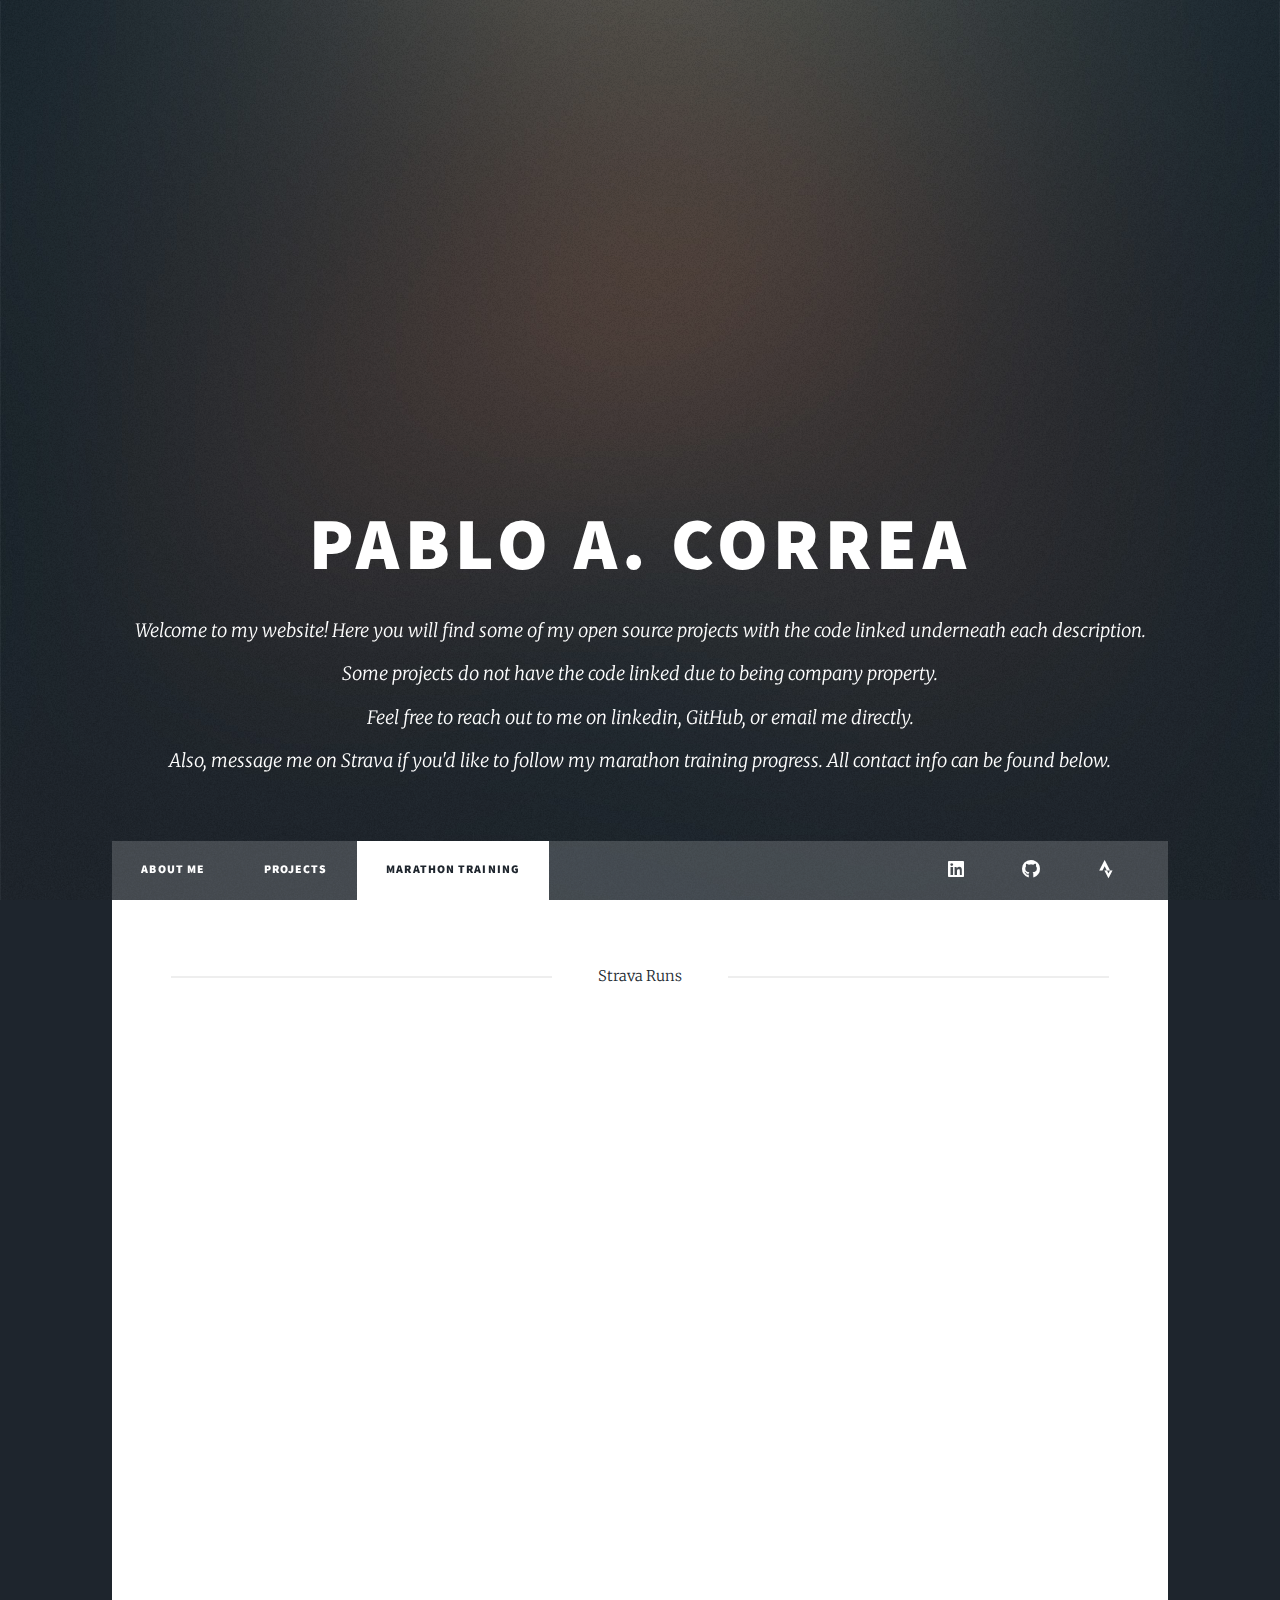
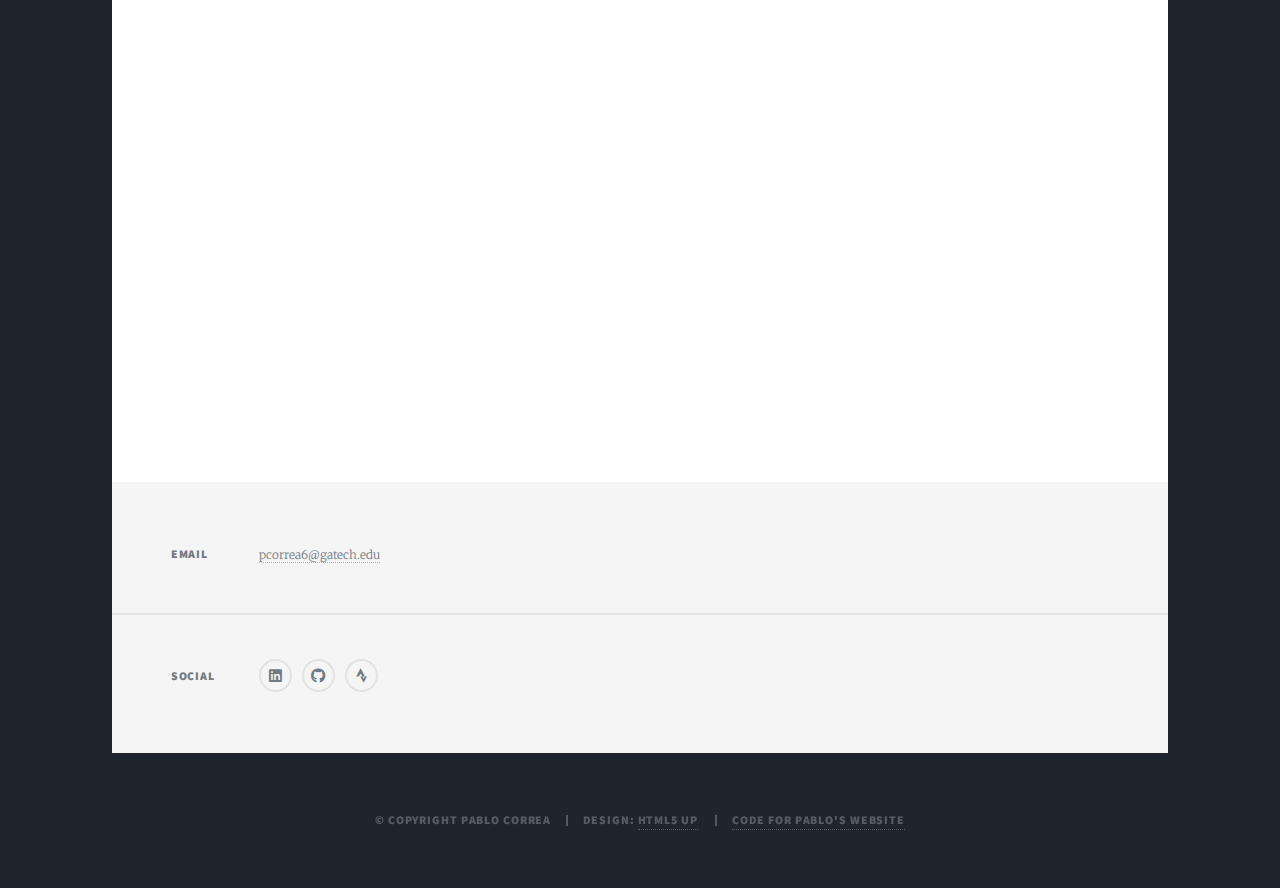
==== IronmanTraining.html @ e936420b "update headers and links" ====
<!DOCTYPE HTML>
<!--
	Massively by HTML5 UP
	html5up.net | @ajlkn
	Free for personal and commercial use under the CCA 3.0 license (html5up.net/license)
    Pablo Correa JR Website
-->
<html>
	<head>
		<!-- Google tag (gtag.js) -->
		<title>Pablo Correa</title>
		<meta charset="utf-8" />
		<meta name="viewport" content="width=device-width, initial-scale=1, user-scalable=no" />
		<link rel="apple-touch-icon" sizes="180x180" href="images/Favicon/apple-touch-icon.png">
		<link rel="icon" type="image/png" sizes="32x32" href="images/Favicon/favicon-32x32.png">
		<link rel="icon" type="image/png" sizes="16x16" href="images/Favicon/favicon-16x16.png">
		<link rel="manifest" href="images/Favicon/site.webmanifest">
		<link rel="stylesheet" href="assets/css/main.css" />
		<noscript><link rel="stylesheet" href="assets/css/noscript.css" /></noscript>
	</head>
	<body class="is-preload">

		<!-- Wrapper -->
			<div id="wrapper" class="fade-in">

				<!-- Intro -->
					<div id="intro">
						<h1>Pablo A. Correa</h1>
						<p>Welcome to my website! Here you will find some of my open source projects with the code linked underneath each description.<br /> 
							Some projects do not have the code linked due to being company property. <br />
							Feel free to reach out to me on linkedin, GitHub, or email me directly. <br />
							Also, message me on Strava if you'd like to follow my marathon training progress. All contact info can be found below.</p>
					</div>

				<!-- Header -->
					<header id="header">
						
					</header>

				<!-- Nav -->
					<nav id="nav">
						<ul class="links">
							<li><a href="index.html">About Me</a></li>
							<li><a data-toggle="tab" href="Projects.html">Projects</a></li>
							<li class="active"><a data-toggle="tab" href="MarathonTraining.html">Marathon Training</a></li>
						</ul>
						<ul class="icons">
							<li><a href="https://www.linkedin.com/in/pablo-correa-67b4601b6/" class="icon brands fa-linkedin"><span class="label">LinkedIn</span></a></li>
							<li><a href="https://github.com/PCorrea1" class="icon brands fa-github"><span class="label">GitHub</span></a></li>
							<li><a href="https://www.strava.com/athletes/105768818" class="icon brands fa-strava"><span class="label">Strava</span></a></li>
							
						</ul>
					</nav>

				<!-- Main -->
				<div id="main">

					<article class="post featured">
						<header class="major">
							<span class="date">Strava Runs</span>
						<center><iframe height='900' width='900' frameborder='0' allowtransparency='false' scrolling='yes' src='https://www.strava.com/athletes/105768818/latest-rides/b774c5245bbce4b1e2f7b7bdac6650e784898b8f'></iframe>
						</center>
					</header>
				</div>	

					

				<!-- Footer -->
					<footer id="footer">
						<section class="split contact">
							<section>
								<h3>Email</h3>
								<p><a href="#">pcorrea6@gatech.edu</a></p>
							</section>
							<section>
								<h3>Social</h3>
								<ul class="icons alt">
									<li><a href="https://www.linkedin.com/in/pablo-correa-67b4601b6/" class="icon brands fa-linkedin"><span class="label">LinkedIn</span></a></li>
									<li><a href="https://github.com/PCorrea1" class="icon brands fa-github"><span class="label">GitHub</span></a></li>
									<li><a href="https://www.strava.com/athletes/105768818" class="icon brands fa-strava"><span class="label">Strava</span></a></li>
									
								</ul>
							</section>
						</section>
					</footer>

				<!-- Copyright -->
					<div id="copyright">
						<ul><li>&copy; Copyright Pablo Correa</li><li>Design: <a href="https://html5up.net">HTML5 UP</a></li>
							<li><a href="https://github.com/PCorrea1/pablocorreajr.com">Code for Pablo's Website</a></li>
						</ul>
					</div>

			</div>

		<!-- Scripts -->
			<script src="assets/js/jquery.min.js"></script>
			<script src="assets/js/jquery.scrollex.min.js"></script>
			<script src="assets/js/jquery.scrolly.min.js"></script>
			<script src="assets/js/browser.min.js"></script>
			<script src="assets/js/breakpoints.min.js"></script>
			<script src="assets/js/util.js"></script>
			<script src="assets/js/main.js"></script>
            <script src="assets/js/strava_api.js"></script>
			<script async src="https://www.googletagmanager.com/gtag/js?id=G-QLB6ZJ953E"></script>
<script>
  window.dataLayer = window.dataLayer || [];
  function gtag(){dataLayer.push(arguments);}
  gtag('js', new Date());

  gtag('config', 'G-DCK3E078H2');
</script>
	</body>
</html>
---- assets/css/main.css ----
@import url(fontawesome-all.min.css);
@import url("https://fonts.googleapis.com/css?family=Merriweather:300,700,300italic,700italic|Source+Sans+Pro:900");

/*
	Massively by HTML5 UP
	html5up.net | @ajlkn
	Free for personal and commercial use under the CCA 3.0 license (html5up.net/license)
*/

html, body, div, span, applet, object,
iframe, h1, h2, h3, h4, h5, h6, p, blockquote,
pre, a, abbr, acronym, address, big, cite,
code, del, dfn, em, img, ins, kbd, q, s, samp,
small, strike, strong, sub, sup, tt, var, b,
u, i, center, dl, dt, dd, ol, ul, li, fieldset,
form, label, legend, table, caption, tbody,
tfoot, thead, tr, th, td, article, aside,
canvas, details, embed, figure, figcaption,
footer, header, hgroup, menu, nav, output, ruby,
section, summary, time, mark, audio, video {
	margin: 0;
	padding: 0;
	border: 0;
	font-size: 100%;
	font: inherit;
	vertical-align: baseline;}

article, aside, details, figcaption, figure,
footer, header, hgroup, menu, nav, section {
	display: block;}

body {
	line-height: 1;
}

ol, ul {
	list-style: none;
}

blockquote, q {
	quotes: none;
}

	blockquote:before, blockquote:after, q:before, q:after {
		content: '';
		content: none;
	}

table {
	border-collapse: collapse;
	border-spacing: 0;
}

body {
	-webkit-text-size-adjust: none;
}

mark {
	background-color: transparent;
	color: inherit;
}

input::-moz-focus-inner {
	border: 0;
	padding: 0;
}

input, select, textarea {
	-moz-appearance: none;
	-webkit-appearance: none;
	-ms-appearance: none;
	appearance: none;
}

/* Basic */

	@-ms-viewport {
		width: device-width;
	}

	body {
		-ms-overflow-style: scrollbar;
	}

	@media screen and (max-width: 480px) {

		html, body {
			min-width: 320px;
		}

	}

	html {
		box-sizing: border-box;
	}

	*, *:before, *:after {
		box-sizing: inherit;
	}

	body {
		background-color: #1e252d;
	}
	
	.dark-mode {
		background-color: black;
		color: white;
	  }

		body.is-preload *, body.is-preload *:before, body.is-preload *:after {
			-moz-animation: none !important;
			-webkit-animation: none !important;
			-ms-animation: none !important;
			animation: none !important;
			-moz-transition: none !important;
			-webkit-transition: none !important;
			-ms-transition: none !important;
			transition: none !important;
		}

/* Type */

	html {
		font-size: 16pt;
	}

		@media screen and (max-width: 1680px) {

			html {
				font-size: 12pt;
			}

		}

		@media screen and (max-width: 1280px) {

			html {
				font-size: 11pt;
			}

		}

		@media screen and (max-width: 360px) {

			html {
				font-size: 10pt;
			}

		}

	body {
		color: #212931;
	}

	body, input, select, textarea {
		font-family: "Merriweather", Georgia, serif;
		font-weight: 300;
		font-size: 1rem;
		line-height: 2.375;
	}

	a {
		-moz-transition: color 0.2s ease-in-out, background-color 0.2s ease-in-out, border-color 0.2s ease-in-out, box-shadow 0.2s ease-in-out;
		-webkit-transition: color 0.2s ease-in-out, background-color 0.2s ease-in-out, border-color 0.2s ease-in-out, box-shadow 0.2s ease-in-out;
		-ms-transition: color 0.2s ease-in-out, background-color 0.2s ease-in-out, border-color 0.2s ease-in-out, box-shadow 0.2s ease-in-out;
		transition: color 0.2s ease-in-out, background-color 0.2s ease-in-out, border-color 0.2s ease-in-out, box-shadow 0.2s ease-in-out;
		border-bottom: dotted 1px;
		text-decoration: none;
	}

		a:hover {
			border-bottom-color: transparent;
		}

	strong, b {
		font-weight: 600;
	}

	em, i {
		font-style: italic;
	}

	p {
		text-align: justify;
		margin: 0 0 2rem 0;
	}

	h1, h2, h3, h4, h5, h6 {
		font-family: "Source Sans Pro", Helvetica, sans-serif;
		font-weight: 900;
		line-height: 1.5;
		letter-spacing: 0.075em;
		text-transform: uppercase;
		margin: 0 0 1rem 0;
	}

		h1 a, h2 a, h3 a, h4 a, h5 a, h6 a {
			border-bottom: 0;
			color: inherit;
			text-decoration: none;
		}

	h1 {
		font-size: 4rem;
		line-height: 1.1;
		margin: 0 0 2rem 0;
	}

	h2 {
		font-size: 1.75rem;
		line-height: 1.3;
		margin: 0 0 1.5rem 0;
	}

	h3 {
		font-size: 1.25rem;
		margin: 0 0 1.5rem 0;
	}

	h4 {
		font-size: 1rem;
	}

	h5 {
		font-size: 0.9rem;
	}

	h6 {
		font-size: 0.8rem;
	}

	sub {
		font-size: 0.8rem;
		position: relative;
		top: 0.5rem;
	}

	sup {
		font-size: 0.8rem;
		position: relative;
		top: -0.5rem;
	}

	blockquote {
		border-left: solid 4px;
		font-style: italic;
		margin: 0 0 2rem 0;
		padding: 0.5rem 0 0.5rem 2rem;
	}

	code {
		border: solid 2px;
		font-family: "Courier New", monospace;
		font-size: 0.9rem;
		margin: 0 0.25rem;
		padding: 0.25rem 0.65rem;
	}

	pre {
		-webkit-overflow-scrolling: touch;
		font-family: "Courier New", monospace;
		font-size: 0.9rem;
		margin: 0 0 2rem 0;
	}

		pre code {
			display: block;
			line-height: 1.75;
			padding: 1rem 1.5rem;
			overflow-x: auto;
		}

	hr {
		border: 0;
		border-bottom: solid 2px;
		margin: 3rem 0;
	}

		hr.major {
			margin: 5rem 0;
		}

	.align-left {
		text-align: left;
	}

	.align-center {
		text-align: center;
	}

	.align-right {
		text-align: right;
	}

	input, select, textarea {
		color: #212931;
	}

	a {
		color: #212931;
		border-bottom-color: rgba(33, 41, 49, 0.5);
	}

		a:hover {
			border-bottom-color: transparent;
			color: #18bfef !important;
		}

	strong, b {
		color: #212931;
	}

	h1, h2, h3, h4, h5, h6 {
		color: #212931;
	}

	blockquote {
		border-left-color: #eeeeee;
	}

	code {
		background: rgba(220, 220, 220, 0.25);
		border-color: #eeeeee;
	}

	hr {
		border-bottom-color: #eeeeee;
	}

/* Row */

	.row {
		display: flex;
		flex-wrap: wrap;
		box-sizing: border-box;
		align-items: stretch;
	}

		.row > * {
			box-sizing: border-box;
		}

		.row.gtr-uniform > * > :last-child {
			margin-bottom: 0;
		}

		.row.aln-left {
			justify-content: flex-start;
		}

		.row.aln-center {
			justify-content: center;
		}

		.row.aln-right {
			justify-content: flex-end;
		}

		.row.aln-top {
			align-items: flex-start;
		}

		.row.aln-middle {
			align-items: center;
		}

		.row.aln-bottom {
			align-items: flex-end;
		}

		.row > .imp {
			order: -1;
		}

		.row > .col-1 {
			width: 8.33333%;
		}

		.row > .off-1 {
			margin-left: 8.33333%;
		}

		.row > .col-2 {
			width: 16.66667%;
		}

		.row > .off-2 {
			margin-left: 16.66667%;
		}

		.row > .col-3 {
			width: 25%;
		}

		.row > .off-3 {
			margin-left: 25%;
		}

		.row > .col-4 {
			width: 33.33333%;
		}

		.row > .off-4 {
			margin-left: 33.33333%;
		}

		.row > .col-5 {
			width: 41.66667%;
		}

		.row > .off-5 {
			margin-left: 41.66667%;
		}

		.row > .col-6 {
			width: 50%;
		}

		.row > .off-6 {
			margin-left: 50%;
		}

		.row > .col-7 {
			width: 58.33333%;
		}

		.row > .off-7 {
			margin-left: 58.33333%;
		}

		.row > .col-8 {
			width: 66.66667%;
		}

		.row > .off-8 {
			margin-left: 66.66667%;
		}

		.row > .col-9 {
			width: 75%;
		}

		.row > .off-9 {
			margin-left: 75%;
		}

		.row > .col-10 {
			width: 83.33333%;
		}

		.row > .off-10 {
			margin-left: 83.33333%;
		}

		.row > .col-11 {
			width: 91.66667%;
		}

		.row > .off-11 {
			margin-left: 91.66667%;
		}

		.row > .col-12 {
			width: 100%;
		}

		.row > .off-12 {
			margin-left: 100%;
		}

		.row.gtr-0 {
			margin-top: 0;
			margin-left: 0rem;
		}

			.row.gtr-0 > * {
				padding: 0 0 0 0rem;
			}

			.row.gtr-0.gtr-uniform {
				margin-top: 0rem;
			}

				.row.gtr-0.gtr-uniform > * {
					padding-top: 0rem;
				}

		.row.gtr-25 {
			margin-top: 0;
			margin-left: -0.375rem;
		}

			.row.gtr-25 > * {
				padding: 0 0 0 0.375rem;
			}

			.row.gtr-25.gtr-uniform {
				margin-top: -0.375rem;
			}

				.row.gtr-25.gtr-uniform > * {
					padding-top: 0.375rem;
				}

		.row.gtr-50 {
			margin-top: 0;
			margin-left: -0.75rem;
		}

			.row.gtr-50 > * {
				padding: 0 0 0 0.75rem;
			}

			.row.gtr-50.gtr-uniform {
				margin-top: -0.75rem;
			}

				.row.gtr-50.gtr-uniform > * {
					padding-top: 0.75rem;
				}

		.row {
			margin-top: 0;
			margin-left: -1.5rem;
		}

			.row > * {
				padding: 0 0 0 1.5rem;
			}

			.row.gtr-uniform {
				margin-top: -1.5rem;
			}

				.row.gtr-uniform > * {
					padding-top: 1.5rem;
				}

		.row.gtr-150 {
			margin-top: 0;
			margin-left: -2.25rem;
		}

			.row.gtr-150 > * {
				padding: 0 0 0 2.25rem;
			}

			.row.gtr-150.gtr-uniform {
				margin-top: -2.25rem;
			}

				.row.gtr-150.gtr-uniform > * {
					padding-top: 2.25rem;
				}

		.row.gtr-200 {
			margin-top: 0;
			margin-left: -3rem;
		}

			.row.gtr-200 > * {
				padding: 0 0 0 3rem;
			}

			.row.gtr-200.gtr-uniform {
				margin-top: -3rem;
			}

				.row.gtr-200.gtr-uniform > * {
					padding-top: 3rem;
				}

		@media screen and (max-width: 1680px) {

			.row {
				display: flex;
				flex-wrap: wrap;
				box-sizing: border-box;
				align-items: stretch;
			}

				.row > * {
					box-sizing: border-box;
				}

				.row.gtr-uniform > * > :last-child {
					margin-bottom: 0;
				}

				.row.aln-left {
					justify-content: flex-start;
				}

				.row.aln-center {
					justify-content: center;
				}

				.row.aln-right {
					justify-content: flex-end;
				}

				.row.aln-top {
					align-items: flex-start;
				}

				.row.aln-middle {
					align-items: center;
				}

				.row.aln-bottom {
					align-items: flex-end;
				}

				.row > .imp-xlarge {
					order: -1;
				}

				.row > .col-1-xlarge {
					width: 8.33333%;
				}

				.row > .off-1-xlarge {
					margin-left: 8.33333%;
				}

				.row > .col-2-xlarge {
					width: 16.66667%;
				}

				.row > .off-2-xlarge {
					margin-left: 16.66667%;
				}

				.row > .col-3-xlarge {
					width: 25%;
				}

				.row > .off-3-xlarge {
					margin-left: 25%;
				}

				.row > .col-4-xlarge {
					width: 33.33333%;
				}

				.row > .off-4-xlarge {
					margin-left: 33.33333%;
				}

				.row > .col-5-xlarge {
					width: 41.66667%;
				}

				.row > .off-5-xlarge {
					margin-left: 41.66667%;
				}

				.row > .col-6-xlarge {
					width: 50%;
				}

				.row > .off-6-xlarge {
					margin-left: 50%;
				}

				.row > .col-7-xlarge {
					width: 58.33333%;
				}

				.row > .off-7-xlarge {
					margin-left: 58.33333%;
				}

				.row > .col-8-xlarge {
					width: 66.66667%;
				}

				.row > .off-8-xlarge {
					margin-left: 66.66667%;
				}

				.row > .col-9-xlarge {
					width: 75%;
				}

				.row > .off-9-xlarge {
					margin-left: 75%;
				}

				.row > .col-10-xlarge {
					width: 83.33333%;
				}

				.row > .off-10-xlarge {
					margin-left: 83.33333%;
				}

				.row > .col-11-xlarge {
					width: 91.66667%;
				}

				.row > .off-11-xlarge {
					margin-left: 91.66667%;
				}

				.row > .col-12-xlarge {
					width: 100%;
				}

				.row > .off-12-xlarge {
					margin-left: 100%;
				}

				.row.gtr-0 {
					margin-top: 0;
					margin-left: 0rem;
				}

					.row.gtr-0 > * {
						padding: 0 0 0 0rem;
					}

					.row.gtr-0.gtr-uniform {
						margin-top: 0rem;
					}

						.row.gtr-0.gtr-uniform > * {
							padding-top: 0rem;
						}

				.row.gtr-25 {
					margin-top: 0;
					margin-left: -0.375rem;
				}

					.row.gtr-25 > * {
						padding: 0 0 0 0.375rem;
					}

					.row.gtr-25.gtr-uniform {
						margin-top: -0.375rem;
					}

						.row.gtr-25.gtr-uniform > * {
							padding-top: 0.375rem;
						}

				.row.gtr-50 {
					margin-top: 0;
					margin-left: -0.75rem;
				}

					.row.gtr-50 > * {
						padding: 0 0 0 0.75rem;
					}

					.row.gtr-50.gtr-uniform {
						margin-top: -0.75rem;
					}

						.row.gtr-50.gtr-uniform > * {
							padding-top: 0.75rem;
						}

				.row {
					margin-top: 0;
					margin-left: -1.5rem;
				}

					.row > * {
						padding: 0 0 0 1.5rem;
					}

					.row.gtr-uniform {
						margin-top: -1.5rem;
					}

						.row.gtr-uniform > * {
							padding-top: 1.5rem;
						}

				.row.gtr-150 {
					margin-top: 0;
					margin-left: -2.25rem;
				}

					.row.gtr-150 > * {
						padding: 0 0 0 2.25rem;
					}

					.row.gtr-150.gtr-uniform {
						margin-top: -2.25rem;
					}

						.row.gtr-150.gtr-uniform > * {
							padding-top: 2.25rem;
						}

				.row.gtr-200 {
					margin-top: 0;
					margin-left: -3rem;
				}

					.row.gtr-200 > * {
						padding: 0 0 0 3rem;
					}

					.row.gtr-200.gtr-uniform {
						margin-top: -3rem;
					}

						.row.gtr-200.gtr-uniform > * {
							padding-top: 3rem;
						}

		}

		@media screen and (max-width: 1280px) {

			.row {
				display: flex;
				flex-wrap: wrap;
				box-sizing: border-box;
				align-items: stretch;
			}

				.row > * {
					box-sizing: border-box;
				}

				.row.gtr-uniform > * > :last-child {
					margin-bottom: 0;
				}

				.row.aln-left {
					justify-content: flex-start;
				}

				.row.aln-center {
					justify-content: center;
				}

				.row.aln-right {
					justify-content: flex-end;
				}

				.row.aln-top {
					align-items: flex-start;
				}

				.row.aln-middle {
					align-items: center;
				}

				.row.aln-bottom {
					align-items: flex-end;
				}

				.row > .imp-large {
					order: -1;
				}

				.row > .col-1-large {
					width: 8.33333%;
				}

				.row > .off-1-large {
					margin-left: 8.33333%;
				}

				.row > .col-2-large {
					width: 16.66667%;
				}

				.row > .off-2-large {
					margin-left: 16.66667%;
				}

				.row > .col-3-large {
					width: 25%;
				}

				.row > .off-3-large {
					margin-left: 25%;
				}

				.row > .col-4-large {
					width: 33.33333%;
				}

				.row > .off-4-large {
					margin-left: 33.33333%;
				}

				.row > .col-5-large {
					width: 41.66667%;
				}

				.row > .off-5-large {
					margin-left: 41.66667%;
				}

				.row > .col-6-large {
					width: 50%;
				}

				.row > .off-6-large {
					margin-left: 50%;
				}

				.row > .col-7-large {
					width: 58.33333%;
				}

				.row > .off-7-large {
					margin-left: 58.33333%;
				}

				.row > .col-8-large {
					width: 66.66667%;
				}

				.row > .off-8-large {
					margin-left: 66.66667%;
				}

				.row > .col-9-large {
					width: 75%;
				}

				.row > .off-9-large {
					margin-left: 75%;
				}

				.row > .col-10-large {
					width: 83.33333%;
				}

				.row > .off-10-large {
					margin-left: 83.33333%;
				}

				.row > .col-11-large {
					width: 91.66667%;
				}

				.row > .off-11-large {
					margin-left: 91.66667%;
				}

				.row > .col-12-large {
					width: 100%;
				}

				.row > .off-12-large {
					margin-left: 100%;
				}

				.row.gtr-0 {
					margin-top: 0;
					margin-left: 0rem;
				}

					.row.gtr-0 > * {
						padding: 0 0 0 0rem;
					}

					.row.gtr-0.gtr-uniform {
						margin-top: 0rem;
					}

						.row.gtr-0.gtr-uniform > * {
							padding-top: 0rem;
						}

				.row.gtr-25 {
					margin-top: 0;
					margin-left: -0.375rem;
				}

					.row.gtr-25 > * {
						padding: 0 0 0 0.375rem;
					}

					.row.gtr-25.gtr-uniform {
						margin-top: -0.375rem;
					}

						.row.gtr-25.gtr-uniform > * {
							padding-top: 0.375rem;
						}

				.row.gtr-50 {
					margin-top: 0;
					margin-left: -0.75rem;
				}

					.row.gtr-50 > * {
						padding: 0 0 0 0.75rem;
					}

					.row.gtr-50.gtr-uniform {
						margin-top: -0.75rem;
					}

						.row.gtr-50.gtr-uniform > * {
							padding-top: 0.75rem;
						}

				.row {
					margin-top: 0;
					margin-left: -1.5rem;
				}

					.row > * {
						padding: 0 0 0 1.5rem;
					}

					.row.gtr-uniform {
						margin-top: -1.5rem;
					}

						.row.gtr-uniform > * {
							padding-top: 1.5rem;
						}

				.row.gtr-150 {
					margin-top: 0;
					margin-left: -2.25rem;
				}

					.row.gtr-150 > * {
						padding: 0 0 0 2.25rem;
					}

					.row.gtr-150.gtr-uniform {
						margin-top: -2.25rem;
					}

						.row.gtr-150.gtr-uniform > * {
							padding-top: 2.25rem;
						}

				.row.gtr-200 {
					margin-top: 0;
					margin-left: -3rem;
				}

					.row.gtr-200 > * {
						padding: 0 0 0 3rem;
					}

					.row.gtr-200.gtr-uniform {
						margin-top: -3rem;
					}

						.row.gtr-200.gtr-uniform > * {
							padding-top: 3rem;
						}

		}

		@media screen and (max-width: 980px) {

			.row {
				display: flex;
				flex-wrap: wrap;
				box-sizing: border-box;
				align-items: stretch;
			}

				.row > * {
					box-sizing: border-box;
				}

				.row.gtr-uniform > * > :last-child {
					margin-bottom: 0;
				}

				.row.aln-left {
					justify-content: flex-start;
				}

				.row.aln-center {
					justify-content: center;
				}

				.row.aln-right {
					justify-content: flex-end;
				}

				.row.aln-top {
					align-items: flex-start;
				}

				.row.aln-middle {
					align-items: center;
				}

				.row.aln-bottom {
					align-items: flex-end;
				}

				.row > .imp-medium {
					order: -1;
				}

				.row > .col-1-medium {
					width: 8.33333%;
				}

				.row > .off-1-medium {
					margin-left: 8.33333%;
				}

				.row > .col-2-medium {
					width: 16.66667%;
				}

				.row > .off-2-medium {
					margin-left: 16.66667%;
				}

				.row > .col-3-medium {
					width: 25%;
				}

				.row > .off-3-medium {
					margin-left: 25%;
				}

				.row > .col-4-medium {
					width: 33.33333%;
				}

				.row > .off-4-medium {
					margin-left: 33.33333%;
				}

				.row > .col-5-medium {
					width: 41.66667%;
				}

				.row > .off-5-medium {
					margin-left: 41.66667%;
				}

				.row > .col-6-medium {
					width: 50%;
				}

				.row > .off-6-medium {
					margin-left: 50%;
				}

				.row > .col-7-medium {
					width: 58.33333%;
				}

				.row > .off-7-medium {
					margin-left: 58.33333%;
				}

				.row > .col-8-medium {
					width: 66.66667%;
				}

				.row > .off-8-medium {
					margin-left: 66.66667%;
				}

				.row > .col-9-medium {
					width: 75%;
				}

				.row > .off-9-medium {
					margin-left: 75%;
				}

				.row > .col-10-medium {
					width: 83.33333%;
				}

				.row > .off-10-medium {
					margin-left: 83.33333%;
				}

				.row > .col-11-medium {
					width: 91.66667%;
				}

				.row > .off-11-medium {
					margin-left: 91.66667%;
				}

				.row > .col-12-medium {
					width: 100%;
				}

				.row > .off-12-medium {
					margin-left: 100%;
				}

				.row.gtr-0 {
					margin-top: 0;
					margin-left: 0rem;
				}

					.row.gtr-0 > * {
						padding: 0 0 0 0rem;
					}

					.row.gtr-0.gtr-uniform {
						margin-top: 0rem;
					}

						.row.gtr-0.gtr-uniform > * {
							padding-top: 0rem;
						}

				.row.gtr-25 {
					margin-top: 0;
					margin-left: -0.375rem;
				}

					.row.gtr-25 > * {
						padding: 0 0 0 0.375rem;
					}

					.row.gtr-25.gtr-uniform {
						margin-top: -0.375rem;
					}

						.row.gtr-25.gtr-uniform > * {
							padding-top: 0.375rem;
						}

				.row.gtr-50 {
					margin-top: 0;
					margin-left: -0.75rem;
				}

					.row.gtr-50 > * {
						padding: 0 0 0 0.75rem;
					}

					.row.gtr-50.gtr-uniform {
						margin-top: -0.75rem;
					}

						.row.gtr-50.gtr-uniform > * {
							padding-top: 0.75rem;
						}

				.row {
					margin-top: 0;
					margin-left: -1.5rem;
				}

					.row > * {
						padding: 0 0 0 1.5rem;
					}

					.row.gtr-uniform {
						margin-top: -1.5rem;
					}

						.row.gtr-uniform > * {
							padding-top: 1.5rem;
						}

				.row.gtr-150 {
					margin-top: 0;
					margin-left: -2.25rem;
				}

					.row.gtr-150 > * {
						padding: 0 0 0 2.25rem;
					}

					.row.gtr-150.gtr-uniform {
						margin-top: -2.25rem;
					}

						.row.gtr-150.gtr-uniform > * {
							padding-top: 2.25rem;
						}

				.row.gtr-200 {
					margin-top: 0;
					margin-left: -3rem;
				}

					.row.gtr-200 > * {
						padding: 0 0 0 3rem;
					}

					.row.gtr-200.gtr-uniform {
						margin-top: -3rem;
					}

						.row.gtr-200.gtr-uniform > * {
							padding-top: 3rem;
						}

		}

		@media screen and (max-width: 736px) {

			.row {
				display: flex;
				flex-wrap: wrap;
				box-sizing: border-box;
				align-items: stretch;
			}

				.row > * {
					box-sizing: border-box;
				}

				.row.gtr-uniform > * > :last-child {
					margin-bottom: 0;
				}

				.row.aln-left {
					justify-content: flex-start;
				}

				.row.aln-center {
					justify-content: center;
				}

				.row.aln-right {
					justify-content: flex-end;
				}

				.row.aln-top {
					align-items: flex-start;
				}

				.row.aln-middle {
					align-items: center;
				}

				.row.aln-bottom {
					align-items: flex-end;
				}

				.row > .imp-small {
					order: -1;
				}

				.row > .col-1-small {
					width: 8.33333%;
				}

				.row > .off-1-small {
					margin-left: 8.33333%;
				}

				.row > .col-2-small {
					width: 16.66667%;
				}

				.row > .off-2-small {
					margin-left: 16.66667%;
				}

				.row > .col-3-small {
					width: 25%;
				}

				.row > .off-3-small {
					margin-left: 25%;
				}

				.row > .col-4-small {
					width: 33.33333%;
				}

				.row > .off-4-small {
					margin-left: 33.33333%;
				}

				.row > .col-5-small {
					width: 41.66667%;
				}

				.row > .off-5-small {
					margin-left: 41.66667%;
				}

				.row > .col-6-small {
					width: 50%;
				}

				.row > .off-6-small {
					margin-left: 50%;
				}

				.row > .col-7-small {
					width: 58.33333%;
				}

				.row > .off-7-small {
					margin-left: 58.33333%;
				}

				.row > .col-8-small {
					width: 66.66667%;
				}

				.row > .off-8-small {
					margin-left: 66.66667%;
				}

				.row > .col-9-small {
					width: 75%;
				}

				.row > .off-9-small {
					margin-left: 75%;
				}

				.row > .col-10-small {
					width: 83.33333%;
				}

				.row > .off-10-small {
					margin-left: 83.33333%;
				}

				.row > .col-11-small {
					width: 91.66667%;
				}

				.row > .off-11-small {
					margin-left: 91.66667%;
				}

				.row > .col-12-small {
					width: 100%;
				}

				.row > .off-12-small {
					margin-left: 100%;
				}

				.row.gtr-0 {
					margin-top: 0;
					margin-left: 0rem;
				}

					.row.gtr-0 > * {
						padding: 0 0 0 0rem;
					}

					.row.gtr-0.gtr-uniform {
						margin-top: 0rem;
					}

						.row.gtr-0.gtr-uniform > * {
							padding-top: 0rem;
						}

				.row.gtr-25 {
					margin-top: 0;
					margin-left: -0.375rem;
				}

					.row.gtr-25 > * {
						padding: 0 0 0 0.375rem;
					}

					.row.gtr-25.gtr-uniform {
						margin-top: -0.375rem;
					}

						.row.gtr-25.gtr-uniform > * {
							padding-top: 0.375rem;
						}

				.row.gtr-50 {
					margin-top: 0;
					margin-left: -0.75rem;
				}

					.row.gtr-50 > * {
						padding: 0 0 0 0.75rem;
					}

					.row.gtr-50.gtr-uniform {
						margin-top: -0.75rem;
					}

						.row.gtr-50.gtr-uniform > * {
							padding-top: 0.75rem;
						}

				.row {
					margin-top: 0;
					margin-left: -1.5rem;
				}

					.row > * {
						padding: 0 0 0 1.5rem;
					}

					.row.gtr-uniform {
						margin-top: -1.5rem;
					}

						.row.gtr-uniform > * {
							padding-top: 1.5rem;
						}

				.row.gtr-150 {
					margin-top: 0;
					margin-left: -2.25rem;
				}

					.row.gtr-150 > * {
						padding: 0 0 0 2.25rem;
					}

					.row.gtr-150.gtr-uniform {
						margin-top: -2.25rem;
					}

						.row.gtr-150.gtr-uniform > * {
							padding-top: 2.25rem;
						}

				.row.gtr-200 {
					margin-top: 0;
					margin-left: -3rem;
				}

					.row.gtr-200 > * {
						padding: 0 0 0 3rem;
					}

					.row.gtr-200.gtr-uniform {
						margin-top: -3rem;
					}

						.row.gtr-200.gtr-uniform > * {
							padding-top: 3rem;
						}

		}

		@media screen and (max-width: 480px) {

			.row {
				display: flex;
				flex-wrap: wrap;
				box-sizing: border-box;
				align-items: stretch;
			}

				.row > * {
					box-sizing: border-box;
				}

				.row.gtr-uniform > * > :last-child {
					margin-bottom: 0;
				}

				.row.aln-left {
					justify-content: flex-start;
				}

				.row.aln-center {
					justify-content: center;
				}

				.row.aln-right {
					justify-content: flex-end;
				}

				.row.aln-top {
					align-items: flex-start;
				}

				.row.aln-middle {
					align-items: center;
				}

				.row.aln-bottom {
					align-items: flex-end;
				}

				.row > .imp-xsmall {
					order: -1;
				}

				.row > .col-1-xsmall {
					width: 8.33333%;
				}

				.row > .off-1-xsmall {
					margin-left: 8.33333%;
				}

				.row > .col-2-xsmall {
					width: 16.66667%;
				}

				.row > .off-2-xsmall {
					margin-left: 16.66667%;
				}

				.row > .col-3-xsmall {
					width: 25%;
				}

				.row > .off-3-xsmall {
					margin-left: 25%;
				}

				.row > .col-4-xsmall {
					width: 33.33333%;
				}

				.row > .off-4-xsmall {
					margin-left: 33.33333%;
				}

				.row > .col-5-xsmall {
					width: 41.66667%;
				}

				.row > .off-5-xsmall {
					margin-left: 41.66667%;
				}

				.row > .col-6-xsmall {
					width: 50%;
				}

				.row > .off-6-xsmall {
					margin-left: 50%;
				}

				.row > .col-7-xsmall {
					width: 58.33333%;
				}

				.row > .off-7-xsmall {
					margin-left: 58.33333%;
				}

				.row > .col-8-xsmall {
					width: 66.66667%;
				}

				.row > .off-8-xsmall {
					margin-left: 66.66667%;
				}

				.row > .col-9-xsmall {
					width: 75%;
				}

				.row > .off-9-xsmall {
					margin-left: 75%;
				}

				.row > .col-10-xsmall {
					width: 83.33333%;
				}

				.row > .off-10-xsmall {
					margin-left: 83.33333%;
				}

				.row > .col-11-xsmall {
					width: 91.66667%;
				}

				.row > .off-11-xsmall {
					margin-left: 91.66667%;
				}

				.row > .col-12-xsmall {
					width: 100%;
				}

				.row > .off-12-xsmall {
					margin-left: 100%;
				}

				.row.gtr-0 {
					margin-top: 0;
					margin-left: 0rem;
				}

					.row.gtr-0 > * {
						padding: 0 0 0 0rem;
					}

					.row.gtr-0.gtr-uniform {
						margin-top: 0rem;
					}

						.row.gtr-0.gtr-uniform > * {
							padding-top: 0rem;
						}

				.row.gtr-25 {
					margin-top: 0;
					margin-left: -0.375rem;
				}

					.row.gtr-25 > * {
						padding: 0 0 0 0.375rem;
					}

					.row.gtr-25.gtr-uniform {
						margin-top: -0.375rem;
					}

						.row.gtr-25.gtr-uniform > * {
							padding-top: 0.375rem;
						}

				.row.gtr-50 {
					margin-top: 0;
					margin-left: -0.75rem;
				}

					.row.gtr-50 > * {
						padding: 0 0 0 0.75rem;
					}

					.row.gtr-50.gtr-uniform {
						margin-top: -0.75rem;
					}

						.row.gtr-50.gtr-uniform > * {
							padding-top: 0.75rem;
						}

				.row {
					margin-top: 0;
					margin-left: -1.5rem;
				}

					.row > * {
						padding: 0 0 0 1.5rem;
					}

					.row.gtr-uniform {
						margin-top: -1.5rem;
					}

						.row.gtr-uniform > * {
							padding-top: 1.5rem;
						}

				.row.gtr-150 {
					margin-top: 0;
					margin-left: -2.25rem;
				}

					.row.gtr-150 > * {
						padding: 0 0 0 2.25rem;
					}

					.row.gtr-150.gtr-uniform {
						margin-top: -2.25rem;
					}

						.row.gtr-150.gtr-uniform > * {
							padding-top: 2.25rem;
						}

				.row.gtr-200 {
					margin-top: 0;
					margin-left: -3rem;
				}

					.row.gtr-200 > * {
						padding: 0 0 0 3rem;
					}

					.row.gtr-200.gtr-uniform {
						margin-top: -3rem;
					}

						.row.gtr-200.gtr-uniform > * {
							padding-top: 3rem;
						}

		}

		@media screen and (max-width: 360px) {

			.row {
				display: flex;
				flex-wrap: wrap;
				box-sizing: border-box;
				align-items: stretch;
			}

				.row > * {
					box-sizing: border-box;
				}

				.row.gtr-uniform > * > :last-child {
					margin-bottom: 0;
				}

				.row.aln-left {
					justify-content: flex-start;
				}

				.row.aln-center {
					justify-content: center;
				}

				.row.aln-right {
					justify-content: flex-end;
				}

				.row.aln-top {
					align-items: flex-start;
				}

				.row.aln-middle {
					align-items: center;
				}

				.row.aln-bottom {
					align-items: flex-end;
				}

				.row > .imp-xxsmall {
					order: -1;
				}

				.row > .col-1-xxsmall {
					width: 8.33333%;
				}

				.row > .off-1-xxsmall {
					margin-left: 8.33333%;
				}

				.row > .col-2-xxsmall {
					width: 16.66667%;
				}

				.row > .off-2-xxsmall {
					margin-left: 16.66667%;
				}

				.row > .col-3-xxsmall {
					width: 25%;
				}

				.row > .off-3-xxsmall {
					margin-left: 25%;
				}

				.row > .col-4-xxsmall {
					width: 33.33333%;
				}

				.row > .off-4-xxsmall {
					margin-left: 33.33333%;
				}

				.row > .col-5-xxsmall {
					width: 41.66667%;
				}

				.row > .off-5-xxsmall {
					margin-left: 41.66667%;
				}

				.row > .col-6-xxsmall {
					width: 50%;
				}

				.row > .off-6-xxsmall {
					margin-left: 50%;
				}

				.row > .col-7-xxsmall {
					width: 58.33333%;
				}

				.row > .off-7-xxsmall {
					margin-left: 58.33333%;
				}

				.row > .col-8-xxsmall {
					width: 66.66667%;
				}

				.row > .off-8-xxsmall {
					margin-left: 66.66667%;
				}

				.row > .col-9-xxsmall {
					width: 75%;
				}

				.row > .off-9-xxsmall {
					margin-left: 75%;
				}

				.row > .col-10-xxsmall {
					width: 83.33333%;
				}

				.row > .off-10-xxsmall {
					margin-left: 83.33333%;
				}

				.row > .col-11-xxsmall {
					width: 91.66667%;
				}

				.row > .off-11-xxsmall {
					margin-left: 91.66667%;
				}

				.row > .col-12-xxsmall {
					width: 100%;
				}

				.row > .off-12-xxsmall {
					margin-left: 100%;
				}

				.row.gtr-0 {
					margin-top: 0;
					margin-left: 0rem;
				}

					.row.gtr-0 > * {
						padding: 0 0 0 0rem;
					}

					.row.gtr-0.gtr-uniform {
						margin-top: 0rem;
					}

						.row.gtr-0.gtr-uniform > * {
							padding-top: 0rem;
						}

				.row.gtr-25 {
					margin-top: 0;
					margin-left: -0.375rem;
				}

					.row.gtr-25 > * {
						padding: 0 0 0 0.375rem;
					}

					.row.gtr-25.gtr-uniform {
						margin-top: -0.375rem;
					}

						.row.gtr-25.gtr-uniform > * {
							padding-top: 0.375rem;
						}

				.row.gtr-50 {
					margin-top: 0;
					margin-left: -0.75rem;
				}

					.row.gtr-50 > * {
						padding: 0 0 0 0.75rem;
					}

					.row.gtr-50.gtr-uniform {
						margin-top: -0.75rem;
					}

						.row.gtr-50.gtr-uniform > * {
							padding-top: 0.75rem;
						}

				.row {
					margin-top: 0;
					margin-left: -1.5rem;
				}

					.row > * {
						padding: 0 0 0 1.5rem;
					}

					.row.gtr-uniform {
						margin-top: -1.5rem;
					}

						.row.gtr-uniform > * {
							padding-top: 1.5rem;
						}

				.row.gtr-150 {
					margin-top: 0;
					margin-left: -2.25rem;
				}

					.row.gtr-150 > * {
						padding: 0 0 0 2.25rem;
					}

					.row.gtr-150.gtr-uniform {
						margin-top: -2.25rem;
					}

						.row.gtr-150.gtr-uniform > * {
							padding-top: 2.25rem;
						}

				.row.gtr-200 {
					margin-top: 0;
					margin-left: -3rem;
				}

					.row.gtr-200 > * {
						padding: 0 0 0 3rem;
					}

					.row.gtr-200.gtr-uniform {
						margin-top: -3rem;
					}

						.row.gtr-200.gtr-uniform > * {
							padding-top: 3rem;
						}

		}

/* Box */

	.box {
		border: solid 2px;
		margin-bottom: 2rem;
		padding: 1.5rem;
	}

		.box > :last-child,
		.box > :last-child > :last-child,
		.box > :last-child > :last-child > :last-child {
			margin-bottom: 0;
		}

		.box.alt {
			border: 0;
			border-radius: 0;
			padding: 0;
		}

	.box {
		border-color: #eeeeee;
	}

/* Button */

	input[type="submit"],
	input[type="reset"],
	input[type="button"],
	button,
	.button {
		-moz-appearance: none;
		-webkit-appearance: none;
		-ms-appearance: none;
		appearance: none;
		-moz-transition: background-color 0.2s ease-in-out, box-shadow 0.2s ease-in-out, color 0.2s ease-in-out;
		-webkit-transition: background-color 0.2s ease-in-out, box-shadow 0.2s ease-in-out, color 0.2s ease-in-out;
		-ms-transition: background-color 0.2s ease-in-out, box-shadow 0.2s ease-in-out, color 0.2s ease-in-out;
		transition: background-color 0.2s ease-in-out, box-shadow 0.2s ease-in-out, color 0.2s ease-in-out;
		border: 0;
		border-radius: 0;
		cursor: pointer;
		display: inline-block;
		font-family: "Source Sans Pro", Helvetica, sans-serif;
		font-size: 0.8rem;
		font-weight: 900;
		letter-spacing: 0.075em;
		height: 3rem;
		line-height: 3rem;
		padding: 0 2rem;
		text-align: center;
		text-decoration: none;
		text-transform: uppercase;
		white-space: nowrap;
	}

		input[type="submit"].icon:before,
		input[type="reset"].icon:before,
		input[type="button"].icon:before,
		button.icon:before,
		.button.icon:before {
			margin-right: 0.5rem;
		}

		input[type="submit"].icon.solo,
		input[type="reset"].icon.solo,
		input[type="button"].icon.solo,
		button.icon.solo,
		.button.icon.solo {
			position: relative;
			width: 4rem;
			height: 4rem;
			line-height: 4rem;
			border-radius: 4rem;
			text-indent: 4rem;
			overflow: hidden;
			padding: 0;
			white-space: nowrap;
		}

			input[type="submit"].icon.solo:before,
			input[type="reset"].icon.solo:before,
			input[type="button"].icon.solo:before,
			button.icon.solo:before,
			.button.icon.solo:before {
				position: absolute;
				display: block;
				top: 0;
				left: 0;
				width: inherit;
				height: inherit;
				line-height: inherit;
				font-size: 1.25rem;
				margin-right: 0;
				text-align: center;
				text-indent: 0;
			}

		input[type="submit"].fit,
		input[type="reset"].fit,
		input[type="button"].fit,
		button.fit,
		.button.fit {
			width: 100%;
		}

		input[type="submit"].small,
		input[type="reset"].small,
		input[type="button"].small,
		button.small,
		.button.small {
			font-size: 0.7rem;
			height: 2.5rem;
			line-height: 2.5rem;
			padding: 0 1.5rem;
		}

		input[type="submit"].large,
		input[type="reset"].large,
		input[type="button"].large,
		button.large,
		.button.large {
			font-size: 0.9rem;
			height: 3.5rem;
			line-height: 3.5rem;
			padding: 0 2.75rem;
		}

		@media screen and (max-width: 980px) {

			input[type="submit"],
			input[type="reset"],
			input[type="button"],
			button,
			.button {
				font-size: 0.9rem;
				height: 3.25rem;
				line-height: 3.25rem;
			}

				input[type="submit"].large,
				input[type="reset"].large,
				input[type="button"].large,
				button.large,
				.button.large {
					font-size: 1rem;
					height: 3.75rem;
					line-height: 3.75rem;
				}

		}

		input[type="submit"].disabled, input[type="submit"]:disabled,
		input[type="reset"].disabled,
		input[type="reset"]:disabled,
		input[type="button"].disabled,
		input[type="button"]:disabled,
		button.disabled,
		button:disabled,
		.button.disabled,
		.button:disabled {
			pointer-events: none;
			opacity: 0.25;
		}

	input[type="submit"],
	input[type="reset"],
	input[type="button"],
	button,
	.button {
		background-color: transparent;
		box-shadow: inset 0 0 0 2px #212931;
		color: #212931 !important;
	}

		input[type="submit"]:hover,
		input[type="reset"]:hover,
		input[type="button"]:hover,
		button:hover,
		.button:hover {
			box-shadow: inset 0 0 0 2px #18bfef;
			color: #18bfef !important;
		}

		input[type="submit"].primary,
		input[type="reset"].primary,
		input[type="button"].primary,
		button.primary,
		.button.primary {
			background-color: #212931;
			box-shadow: none;
			color: #ffffff !important;
		}

			input[type="submit"].primary:hover,
			input[type="reset"].primary:hover,
			input[type="button"].primary:hover,
			button.primary:hover,
			.button.primary:hover {
				background-color: #18bfef;
			}

/* Form */

	form {
		margin: 0 0 2rem 0;
	}

		form > :last-child {
			margin-bottom: 0;
		}

		form > .fields {
			display: -moz-flex;
			display: -webkit-flex;
			display: -ms-flex;
			display: flex;
			-moz-flex-wrap: wrap;
			-webkit-flex-wrap: wrap;
			-ms-flex-wrap: wrap;
			flex-wrap: wrap;
			width: calc(100% + 3rem);
			margin: -1.5rem 0 2rem -1.5rem;
		}

			form > .fields > .field {
				-moz-flex-grow: 0;
				-webkit-flex-grow: 0;
				-ms-flex-grow: 0;
				flex-grow: 0;
				-moz-flex-shrink: 0;
				-webkit-flex-shrink: 0;
				-ms-flex-shrink: 0;
				flex-shrink: 0;
				padding: 1.5rem 0 0 1.5rem;
				width: calc(100% - 1.5rem);
			}

				form > .fields > .field.half {
					width: calc(50% - 0.75rem);
				}

				form > .fields > .field.third {
					width: calc(100%/3 - 0.5rem);
				}

				form > .fields > .field.quarter {
					width: calc(25% - 0.375rem);
				}

		@media screen and (max-width: 480px) {

			form > .fields {
				width: calc(100% + 3rem);
				margin: -1.5rem 0 2rem -1.5rem;
			}

				form > .fields > .field {
					padding: 1.5rem 0 0 1.5rem;
					width: calc(100% - 1.5rem);
				}

					form > .fields > .field.half {
						width: calc(100% - 1.5rem);
					}

					form > .fields > .field.third {
						width: calc(100% - 1.5rem);
					}

					form > .fields > .field.quarter {
						width: calc(100% - 1.5rem);
					}

		}

	label {
		display: block;
		font-family: "Source Sans Pro", Helvetica, sans-serif;
		font-weight: 900;
		line-height: 1.5;
		letter-spacing: 0.075em;
		font-size: 0.8rem;
		text-transform: uppercase;
		margin: 0 0 0.75rem 0;
	}

		@media screen and (max-width: 980px) {

			label {
				font-size: 0.9rem;
			}

		}

	input[type="text"],
	input[type="password"],
	input[type="email"],
	select,
	textarea {
		-moz-appearance: none;
		-webkit-appearance: none;
		-ms-appearance: none;
		appearance: none;
		background: transparent;
		border-radius: 0;
		border: solid 2px;
		color: inherit;
		display: block;
		outline: 0;
		padding: 0 1rem;
		text-decoration: none;
		width: 100%;
	}

		input[type="text"]:invalid,
		input[type="password"]:invalid,
		input[type="email"]:invalid,
		select:invalid,
		textarea:invalid {
			box-shadow: none;
		}

	select {
		background-size: 1.25rem;
		background-repeat: no-repeat;
		background-position: calc(100% - 1rem) center;
		height: 3rem;
		padding-right: 3rem;
		text-overflow: ellipsis;
	}

		select:focus::-ms-value {
			background-color: transparent;
		}

		select::-ms-expand {
			display: none;
		}

	input[type="text"],
	input[type="password"],
	input[type="email"],
	select {
		height: 3rem;
	}

	textarea {
		padding: 0.75rem 1rem;
	}

	input[type="checkbox"],
	input[type="radio"] {
		-moz-appearance: none;
		-webkit-appearance: none;
		-ms-appearance: none;
		appearance: none;
		display: block;
		float: left;
		margin-right: -2rem;
		opacity: 0;
		width: 1rem;
		z-index: -1;
	}

		input[type="checkbox"] + label,
		input[type="radio"] + label {
			text-decoration: none;
			cursor: pointer;
			display: inline-block;
			font-size: 1rem;
			letter-spacing: 0;
			font-family: "Merriweather", Georgia, serif;
			text-transform: none;
			font-weight: 300;
			padding-left: 2.8rem;
			padding-right: 1rem;
			position: relative;
		}

			input[type="checkbox"] + label:before,
			input[type="radio"] + label:before {
				-moz-osx-font-smoothing: grayscale;
				-webkit-font-smoothing: antialiased;
				display: inline-block;
				font-style: normal;
				font-variant: normal;
				text-rendering: auto;
				line-height: 1;
				text-transform: none !important;
				font-family: 'Font Awesome 5 Free';
				font-weight: 900;
			}

			input[type="checkbox"] + label:before,
			input[type="radio"] + label:before {
				border-radius: 0;
				border: solid 2px;
				content: '';
				display: inline-block;
				font-size: 0.8rem;
				height: 1.8rem;
				left: 0;
				line-height: 1.65rem;
				position: absolute;
				text-align: center;
				top: -0.125rem;
				width: 1.8rem;
			}

		input[type="checkbox"]:checked + label:before,
		input[type="radio"]:checked + label:before {
			content: '\f00c';
		}

	input[type="checkbox"] + label:before {
		border-radius: 0;
	}

	input[type="radio"] + label:before {
		border-radius: 100%;
	}

	::-webkit-input-placeholder {
		opacity: 1.0;
	}

	:-moz-placeholder {
		opacity: 1.0;
	}

	::-moz-placeholder {
		opacity: 1.0;
	}

	:-ms-input-placeholder {
		opacity: 1.0;
	}

	label {
		color: #212931;
	}

	input[type="text"],
	input[type="password"],
	input[type="email"],
	select,
	textarea {
		border-color: #eeeeee;
	}

		input[type="text"]:focus,
		input[type="password"]:focus,
		input[type="email"]:focus,
		select:focus,
		textarea:focus {
			border-color: #18bfef;
		}

	select {
		background-image: url("data:image/svg+xml;charset=utf8,%3Csvg xmlns='http://www.w3.org/2000/svg' width='40' height='40' preserveAspectRatio='none' viewBox='0 0 40 40'%3E%3Cpath d='M9.4,12.3l10.4,10.4l10.4-10.4c0.2-0.2,0.5-0.4,0.9-0.4c0.3,0,0.6,0.1,0.9,0.4l3.3,3.3c0.2,0.2,0.4,0.5,0.4,0.9 c0,0.4-0.1,0.6-0.4,0.9L20.7,31.9c-0.2,0.2-0.5,0.4-0.9,0.4c-0.3,0-0.6-0.1-0.9-0.4L4.3,17.3c-0.2-0.2-0.4-0.5-0.4-0.9 c0-0.4,0.1-0.6,0.4-0.9l3.3-3.3c0.2-0.2,0.5-0.4,0.9-0.4S9.1,12.1,9.4,12.3z' fill='%23eeeeee' /%3E%3C/svg%3E");
	}

		select option {
			background-color: #ffffff;
			color: #212931;
		}

	.select-wrapper:before {
		color: #eeeeee;
	}

	input[type="checkbox"] + label,
	input[type="radio"] + label {
		color: #212931;
	}

		input[type="checkbox"] + label:before,
		input[type="radio"] + label:before {
			border-color: #eeeeee;
		}

	input[type="checkbox"]:checked + label:before,
	input[type="radio"]:checked + label:before {
		background-color: #212931;
		border-color: #212931;
		color: #ffffff;
	}

	input[type="checkbox"]:focus + label:before,
	input[type="radio"]:focus + label:before {
		border-color: #18bfef;
	}

	::-webkit-input-placeholder {
		color: #909498 !important;
	}

	:-moz-placeholder {
		color: #909498 !important;
	}

	::-moz-placeholder {
		color: #909498 !important;
	}

	:-ms-input-placeholder {
		color: #909498 !important;
	}

	.formerize-placeholder {
		color: #909498 !important;
	}

/* Icon */

	.icon {
		text-decoration: none;
		border-bottom: none;
		position: relative;
	}

		.icon:before {
			-moz-osx-font-smoothing: grayscale;
			-webkit-font-smoothing: antialiased;
			display: inline-block;
			font-style: normal;
			font-variant: normal;
			text-rendering: auto;
			line-height: 1;
			text-transform: none !important;
			font-family: 'Font Awesome 5 Free';
			font-weight: 400;
		}

		.icon > .label {
			display: none;
		}

		.icon:before {
			line-height: inherit;
		}

		.icon.solid:before {
			font-weight: 900;
		}

		.icon.brands:before {
			font-family: 'Font Awesome 5 Brands';
		}

/* Image */

	.image {
		border: 0;
		display: inline-block;
		position: relative;
	}

		.image img {
			display: block;
		}

		.image.left, .image.right {
			max-width: 40%;
		}

			.image.left img, .image.right img {
				width: 100%;
			}

		.image.left {
			float: left;
			margin: 0 2rem 2rem 0;
			top: 0.75rem;
		}

		.image.right {
			float: right;
			margin: 0 0 2rem 2rem;
			top: 0.75rem;
		}

		.image.fit {
			display: block;
			margin: 2.5rem 0;
			width: 100%;
		}

			.image.fit:first-child {
				margin-top: 0;
			}

			.image.fit img {
				width: 100%;
			}

		.image.main {
			display: block;
			margin: 4rem 0;
			width: 100%;
		}

			.image.main:first-child {
				margin-top: 0;
			}

			.image.main img {
				width: 100%;
			}

		@media screen and (max-width: 736px) {

			.image.fit {
				margin: 2rem 0;
			}

			.image.main {
				margin: 2rem 0;
			}

		}

	a.image {
		overflow: hidden;
	}

		a.image img {
			-moz-transition: -moz-transform 0.2s ease-out;
			-webkit-transition: -webkit-transform 0.2s ease-out;
			-ms-transition: -ms-transform 0.2s ease-out;
			transition: transform 0.2s ease-out;
		}

		a.image:hover img {
			-moz-transform: scale(1.05);
			-webkit-transform: scale(1.05);
			-ms-transform: scale(1.05);
			transform: scale(1.05);
		}

/* Actions */

	ul.actions {
		display: -moz-flex;
		display: -webkit-flex;
		display: -ms-flex;
		display: flex;
		cursor: default;
		list-style: none;
		margin-left: -1rem;
		padding-left: 0;
	}

		ul.actions li {
			padding: 0 0 0 1rem;
			vertical-align: middle;
		}

		ul.actions.special {
			-moz-justify-content: center;
			-webkit-justify-content: center;
			-ms-justify-content: center;
			justify-content: center;
			width: 100%;
			margin-left: 0;
		}

			ul.actions.special li:first-child {
				padding-left: 0;
			}

		ul.actions.stacked {
			-moz-flex-direction: column;
			-webkit-flex-direction: column;
			-ms-flex-direction: column;
			flex-direction: column;
			margin-left: 0;
		}

			ul.actions.stacked li {
				padding: 1.3rem 0 0 0;
			}

				ul.actions.stacked li:first-child {
					padding-top: 0;
				}

		ul.actions.fit {
			width: calc(100% + 1rem);
		}

			ul.actions.fit li {
				-moz-flex-grow: 1;
				-webkit-flex-grow: 1;
				-ms-flex-grow: 1;
				flex-grow: 1;
				-moz-flex-shrink: 1;
				-webkit-flex-shrink: 1;
				-ms-flex-shrink: 1;
				flex-shrink: 1;
				width: 100%;
			}

				ul.actions.fit li > * {
					width: 100%;
				}

			ul.actions.fit.stacked {
				width: 100%;
			}

		@media screen and (max-width: 480px) {

			ul.actions:not(.fixed) {
				-moz-flex-direction: column;
				-webkit-flex-direction: column;
				-ms-flex-direction: column;
				flex-direction: column;
				margin-left: 0;
				width: 100% !important;
			}

				ul.actions:not(.fixed) li {
					-moz-flex-grow: 1;
					-webkit-flex-grow: 1;
					-ms-flex-grow: 1;
					flex-grow: 1;
					-moz-flex-shrink: 1;
					-webkit-flex-shrink: 1;
					-ms-flex-shrink: 1;
					flex-shrink: 1;
					padding: 1rem 0 0 0;
					text-align: center;
					width: 100%;
				}

					ul.actions:not(.fixed) li > * {
						width: 100%;
					}

					ul.actions:not(.fixed) li:first-child {
						padding-top: 0;
					}

					ul.actions:not(.fixed) li input[type="submit"],
					ul.actions:not(.fixed) li input[type="reset"],
					ul.actions:not(.fixed) li input[type="button"],
					ul.actions:not(.fixed) li button,
					ul.actions:not(.fixed) li .button {
						width: 100%;
					}

						ul.actions:not(.fixed) li input[type="submit"].icon:before,
						ul.actions:not(.fixed) li input[type="reset"].icon:before,
						ul.actions:not(.fixed) li input[type="button"].icon:before,
						ul.actions:not(.fixed) li button.icon:before,
						ul.actions:not(.fixed) li .button.icon:before {
							margin-left: -0.5rem;
						}

		}

/* Icons */

	ul.icons {
		cursor: default;
		list-style: none;
		padding-left: 0;
	}

		ul.icons li {
			display: inline-block;
			padding: 0 0.5rem 0 0;
			vertical-align: middle;
		}

			ul.icons li:last-child {
				padding-right: 0;
			}

			ul.icons li .icon:before {
				width: 2.25rem;
				height: 2.25rem;
				line-height: 2.25rem;
				display: inline-block;
				text-align: center;
				border-radius: 100%;
				font-size: 1.25rem;
			}

		ul.icons.alt li .icon:before {
			-moz-transition: color 0.2s ease-in-out, background-color 0.2s ease-in-out, border-color 0.2s ease-in-out, box-shadow 0.2s ease-in-out;
			-webkit-transition: color 0.2s ease-in-out, background-color 0.2s ease-in-out, border-color 0.2s ease-in-out, box-shadow 0.2s ease-in-out;
			-ms-transition: color 0.2s ease-in-out, background-color 0.2s ease-in-out, border-color 0.2s ease-in-out, box-shadow 0.2s ease-in-out;
			transition: color 0.2s ease-in-out, background-color 0.2s ease-in-out, border-color 0.2s ease-in-out, box-shadow 0.2s ease-in-out;
			font-size: 1rem;
		}

/* List */

	ol {
		list-style: decimal;
		margin: 0 0 2rem 0;
		padding-left: 1.25rem;
	}

		ol li {
			padding-left: 0.25rem;
		}

	ul {
		list-style: disc;
		margin: 0 0 2rem 0;
		padding-left: 1rem;
	}

		ul li {
			padding-left: 0.5rem;
		}

		ul.divided {
			list-style: none;
			padding-left: 0;
		}

			ul.divided li {
				border-top: solid 1px;
				padding: 0.5rem 0;
			}

				ul.divided li:first-child {
					border-top: 0;
					padding-top: 0;
				}

	dl {
		margin: 0 0 2rem 0;
	}

		dl dt {
			display: block;
			font-weight: 600;
			margin: 0 0 1rem 0;
		}

		dl dd {
			margin-left: 2rem;
		}

	ul.divided li {
		border-top-color: #eeeeee;
	}

	ul.icons li a.icon:hover:before {
		color: #18bfef;
	}

	ul.icons.alt li .icon:before {
		box-shadow: inset 0 0 0 2px #eeeeee;
	}

	ul.icons.alt li a.icon:hover:before {
		box-shadow: inset 0 0 0 2px #18bfef;
	}

/* Section/Article */

	section.special, article.special {
		text-align: center;
	}

	header {
		cursor: default;
	}

		header > .date {
			display: block;
			font-size: 0.8rem;
			height: 1;
			margin: 0 0 1rem 0;
			position: relative;
		}

		header > p {
			font-style: italic;
		}

		header > h1 + p {
			font-size: 1.1rem;
			margin-top: -0.5rem;
			line-height: 2;
		}

		header > h2 + p {
			font-size: 1rem;
			margin-top: -0.75rem;
		}

		header > h3 + p {
			font-size: 0.9rem;
			margin-top: -0.75rem;
		}

		header > h4 + p {
			font-size: 0.8rem;
			margin-top: -0.75rem;
		}

		header.major {
			margin: 0 0 4rem 0;
			text-align: center;
		}

			header.major > :last-child {
				margin-bottom: 0;
			}

			header.major > p {
				margin-top: 0;
				text-align: center;
			}

			header.major > .date {
				font-size: 1rem;
				margin: 0 0 4rem 0;
			}

				header.major > .date:before, header.major > .date:after {
					content: '';
					display: block;
					position: absolute;
					top: 50%;
					width: calc(50% - 6rem);
					border-top: solid 2px;
				}

				header.major > .date:before {
					left: 0;
				}

				header.major > .date:after {
					right: 0;
				}

		@media screen and (max-width: 980px) {

			header br {
				display: none;
			}

		}

		@media screen and (max-width: 736px) {

			header.major {
				margin: 0 0 2rem 0;
			}

		}

	header.major .date:before, header.major .date:after {
		border-top-color: #eeeeee;
	}

/* Table */

	.table-wrapper {
		-webkit-overflow-scrolling: touch;
		overflow-x: auto;
	}

	table {
		margin: 0 0 2rem 0;
		width: 100%;
	}

		table tbody tr {
			border: solid 1px;
			border-left: 0;
			border-right: 0;
		}

		table td {
			padding: 0.75rem 0.75rem;
		}

		table th {
			font-family: "Source Sans Pro", Helvetica, sans-serif;
			font-size: 0.8rem;
			font-weight: 900;
			letter-spacing: 0.075em;
			line-height: 1.5;
			padding: 0 0.75rem 0.75rem 0.75rem;
			text-align: left;
			text-transform: uppercase;
		}

			@media screen and (max-width: 980px) {

				table th {
					font-size: 0.9rem;
				}

			}

		table thead {
			border-bottom: solid 2px;
		}

		table tfoot {
			border-top: solid 2px;
		}

		table.alt {
			border-collapse: separate;
		}

			table.alt tbody tr td {
				border: solid 1px;
				border-left-width: 0;
				border-top-width: 0;
			}

				table.alt tbody tr td:first-child {
					border-left-width: 1px;
				}

			table.alt tbody tr:first-child td {
				border-top-width: 1px;
			}

			table.alt thead {
				border-bottom: 0;
			}

			table.alt tfoot {
				border-top: 0;
			}

	table tbody tr {
		border-color: #eeeeee;
	}

		table tbody tr:nth-child(2n + 1) {
			background-color: rgba(220, 220, 220, 0.25);
		}

	table th {
		color: #212931;
	}

	table thead {
		border-bottom-color: #eeeeee;
	}

	table tfoot {
		border-top-color: #eeeeee;
	}

	table.alt tbody tr td {
		border-color: #eeeeee;
	}

/* Pagination */

	.pagination {
		display: -moz-inline-flex;
		display: -webkit-inline-flex;
		display: -ms-inline-flex;
		display: inline-flex;
		-moz-user-select: none;
		-webkit-user-select: none;
		-ms-user-select: none;
		user-select: none;
		cursor: default;
		list-style: none;
		margin: 0 0 2rem 2px;
		padding: 0;
	}

		.pagination a, .pagination span {
			-moz-transition: background-color 0.2s ease-in-out, border-color 0.2s ease-in-out, box-shadow 0.2s ease-in-out, color 0.2s ease-in-out;
			-webkit-transition: background-color 0.2s ease-in-out, border-color 0.2s ease-in-out, box-shadow 0.2s ease-in-out, color 0.2s ease-in-out;
			-ms-transition: background-color 0.2s ease-in-out, border-color 0.2s ease-in-out, box-shadow 0.2s ease-in-out, color 0.2s ease-in-out;
			transition: background-color 0.2s ease-in-out, border-color 0.2s ease-in-out, box-shadow 0.2s ease-in-out, color 0.2s ease-in-out;
			border: solid 2px;
			display: inline-block;
			font-family: "Source Sans Pro", Helvetica, sans-serif;
			font-size: 0.8rem;
			font-weight: 900;
			height: 3rem;
			letter-spacing: 0.075em;
			line-height: calc(3rem - 4px);
			margin-left: -2px;
			min-width: 3rem;
			position: relative;
			text-align: center;
			text-decoration: none;
			text-transform: uppercase;
		}

		.pagination .next, .pagination .previous {
			text-decoration: none;
			padding: 0 1.75rem;
		}

			.pagination .next:before, .pagination .previous:before {
				-moz-osx-font-smoothing: grayscale;
				-webkit-font-smoothing: antialiased;
				display: inline-block;
				font-style: normal;
				font-variant: normal;
				text-rendering: auto;
				line-height: 1;
				text-transform: none !important;
				font-family: 'Font Awesome 5 Free';
				font-weight: 900;
			}

			.pagination .next:before, .pagination .previous:before {
				display: inline-block;
				color: inherit !important;
				line-height: inherit;
			}

		.pagination .previous:before {
			content: '\f104';
			margin-right: 0.9375em;
		}

		.pagination .next:before {
			content: '\f105';
			float: right;
			margin-left: 0.9375em;
		}

		@media screen and (max-width: 980px) {

			.pagination a, .pagination span {
				font-size: 0.9rem;
			}

		}

		@media screen and (max-width: 480px) {

			.pagination .page, .pagination .extra {
				display: none;
			}

		}

	.pagination a, .pagination span {
		border-color: #eeeeee;
	}

	.pagination a {
		color: #212931 !important;
	}

		.pagination a:hover {
			color: #18bfef !important;
			border-color: #18bfef;
			z-index: 1;
		}

			.pagination a:hover + a,
			.pagination a:hover + span {
				border-left-color: #18bfef;
			}

		.pagination a.active {
			background-color: #eeeeee;
		}

	.pagination span {
		color: #eeeeee;
	}

/* Wrapper */

	#wrapper {
		-moz-transition: opacity 0.5s ease;
		-webkit-transition: opacity 0.5s ease;
		-ms-transition: opacity 0.5s ease;
		transition: opacity 0.5s ease;
		position: relative;
		z-index: 1;
		overflow: hidden;
	}

		#wrapper > .bg {
			position: absolute;
			top: 0;
			left: 0;
			width: 100%;
			height: 100%;
			background-color: #212931;
			background-image: url("../../images/overlay.png"), linear-gradient(0deg, rgba(0, 0, 0, 0.1), rgba(0, 0, 0, 0.1)), url("../../images/bg.jpg");
			background-size: auto,								auto,														100% auto;
			background-position: center,								center,														top center;
			background-repeat: repeat,								no-repeat,													no-repeat;
			background-attachment: scroll,								scroll,														scroll;
			z-index: -1;
		}

			#wrapper > .bg.fixed {
				position: fixed;
				width: 100vw;
				height: 100vh;
			}

		#wrapper.fade-in:before {
			pointer-events: none;
			-moz-transition: opacity 1s ease-in-out;
			-webkit-transition: opacity 1s ease-in-out;
			-ms-transition: opacity 1s ease-in-out;
			transition: opacity 1s ease-in-out;
			-moz-transition-delay: 0.75s;
			-webkit-transition-delay: 0.75s;
			-ms-transition-delay: 0.75s;
			transition-delay: 0.75s;
			background: #1e252d;
			content: '';
			display: block;
			height: 100%;
			left: 0;
			opacity: 0;
			position: fixed;
			top: 0;
			width: 100%;
		}

		body.is-preload #wrapper.fade-in:before {
			opacity: 1;
		}

		@media screen and (orientation: portrait) {

			#wrapper > .bg {
				background-size: auto,								auto,														auto 175%;
			}

		}

/* Intro */

	#intro {
		color: #ffffff;
		padding: 8rem 4rem 6rem 4rem ;
		-moz-align-items: center;
		-webkit-align-items: center;
		-ms-align-items: center;
		align-items: center;
		display: -moz-flex;
		display: -webkit-flex;
		display: -ms-flex;
		display: flex;
		-moz-flex-direction: column;
		-webkit-flex-direction: column;
		-ms-flex-direction: column;
		flex-direction: column;
		-moz-justify-content: -moz-flex-end;
		-webkit-justify-content: -webkit-flex-end;
		-ms-justify-content: -ms-flex-end;
		justify-content: flex-end;
		-moz-transition: opacity 1s ease, -moz-transform 1s ease;
		-webkit-transition: opacity 1s ease, -webkit-transform 1s ease;
		-ms-transition: opacity 1s ease, -ms-transform 1s ease;
		transition: opacity 1s ease, transform 1s ease;
		position: relative;
		cursor: default;
		text-align: center;
		z-index: 1;
		min-height: 100vh;
	}

		#intro input, #intro select, #intro textarea {
			color: #ffffff;
		}

		#intro a {
			color: #ffffff;
			border-bottom-color: rgba(255, 255, 255, 0.5);
		}

			#intro a:hover {
				border-bottom-color: transparent;
				color: #18bfef !important;
			}

		#intro strong, #intro b {
			color: #ffffff;
		}

		#intro h1, #intro h2, #intro h3, #intro h4, #intro h5, #intro h6 {
			color: #ffffff;
		}

		#intro blockquote {
			border-left-color: #ffffff;
		}

		#intro code {
			background: rgba(255, 255, 255, 0.075);
			border-color: #ffffff;
		}

		#intro hr {
			border-bottom-color: #ffffff;
		}

		#intro input[type="submit"],
		#intro input[type="reset"],
		#intro input[type="button"],
		#intro button,
		#intro .button {
			background-color: transparent;
			box-shadow: inset 0 0 0 2px #ffffff;
			color: #ffffff !important;
		}

			#intro input[type="submit"]:hover,
			#intro input[type="reset"]:hover,
			#intro input[type="button"]:hover,
			#intro button:hover,
			#intro .button:hover {
				box-shadow: inset 0 0 0 2px #18bfef;
				color: #18bfef !important;
			}

			#intro input[type="submit"].primary,
			#intro input[type="reset"].primary,
			#intro input[type="button"].primary,
			#intro button.primary,
			#intro .button.primary {
				background-color: #ffffff;
				box-shadow: none;
				color: #1e252d !important;
			}

				#intro input[type="submit"].primary:hover,
				#intro input[type="reset"].primary:hover,
				#intro input[type="button"].primary:hover,
				#intro button.primary:hover,
				#intro .button.primary:hover {
					background-color: #18bfef;
				}

		#intro h1 {
			font-size: 5rem;
			line-height: 1;
		}

		#intro p {
			font-size: 1.25rem;
			font-style: italic;
			margin-top: -0.25rem;
			text-align: center;
		}

		#intro + #header {
			margin-top: -20rem;
		}

			#intro + #header .logo {
				-moz-transform: translateY(2rem);
				-webkit-transform: translateY(2rem);
				-ms-transform: translateY(2rem);
				transform: translateY(2rem);
				opacity: 0;
				visibility: hidden;
			}

		#intro.hidden {
			pointer-events: none;
			-moz-transform: translateY(2rem);
			-webkit-transform: translateY(2rem);
			-ms-transform: translateY(2rem);
			transform: translateY(2rem);
			-moz-transition: opacity 0.5s ease, -moz-transform 0.5s ease, visibility 0.5s;
			-webkit-transition: opacity 0.5s ease, -webkit-transform 0.5s ease, visibility 0.5s;
			-ms-transition: opacity 0.5s ease, -ms-transform 0.5s ease, visibility 0.5s;
			transition: opacity 0.5s ease, transform 0.5s ease, visibility 0.5s;
			opacity: 0;
			visibility: hidden;
		}

			#intro.hidden + #header .logo {
				-moz-transform: translateY(0);
				-webkit-transform: translateY(0);
				-ms-transform: translateY(0);
				transform: translateY(0);
				opacity: 1;
				visibility: visible;
			}

		body.is-preload #intro {
			-moz-transform: translateY(2rem);
			-webkit-transform: translateY(2rem);
			-ms-transform: translateY(2rem);
			transform: translateY(2rem);
			opacity: 0;
		}

			body.is-preload #intro:not(.hidden) + #header + #nav {
				-moz-transform: translateY(4rem);
				-webkit-transform: translateY(4rem);
				-ms-transform: translateY(4rem);
				transform: translateY(4rem);
				opacity: 0;
			}

		@media screen and (max-width: 980px) {

			#intro {
				padding: 4rem 4rem 2rem 4rem ;
				min-height: 90vh;
			}

				#intro p br {
					display: none;
				}

				#intro + #header {
					margin-top: -14rem;
				}

		}

		@media screen and (max-width: 736px) {

			#intro {
				padding: 3rem 2rem 1rem 2rem ;
				min-height: 80vh;
			}

				#intro h1 {
					font-size: 3.25rem;
					line-height: 1.1;
					margin-bottom: 1rem;
				}

				#intro p {
					font-size: 1rem;
					margin-top: 0rem;
				}

				#intro .actions {
					display: none;
				}

		}

/* Header */

	#header {
		color: #ffffff;
		-moz-align-items: center;
		-webkit-align-items: center;
		-ms-align-items: center;
		align-items: center;
		display: -moz-flex;
		display: -webkit-flex;
		display: -ms-flex;
		display: flex;
		-moz-flex-direction: column;
		-webkit-flex-direction: column;
		-ms-flex-direction: column;
		flex-direction: column;
		-moz-justify-content: -moz-flex-end;
		-webkit-justify-content: -webkit-flex-end;
		-ms-justify-content: -ms-flex-end;
		justify-content: flex-end;
		pointer-events: none;
		-moz-user-select: none;
		-webkit-user-select: none;
		-ms-user-select: none;
		user-select: none;
		height: 20rem;
		padding-bottom: 8rem;
		position: relative;
		text-align: center;
		z-index: 2;
	}

		#header input, #header select, #header textarea {
			color: #ffffff;
		}

		#header a {
			color: #ffffff;
			border-bottom-color: rgba(255, 255, 255, 0.5);
		}

			#header a:hover {
				border-bottom-color: transparent;
				color: #18bfef !important;
			}

		#header strong, #header b {
			color: #ffffff;
		}

		#header h1, #header h2, #header h3, #header h4, #header h5, #header h6 {
			color: #ffffff;
		}

		#header blockquote {
			border-left-color: #ffffff;
		}

		#header code {
			background: rgba(255, 255, 255, 0.075);
			border-color: #ffffff;
		}

		#header hr {
			border-bottom-color: #ffffff;
		}

		#header .logo {
			-moz-transition: border-color 0.2s ease-in-out, color 0.2s ease-in-out, opacity 0.5s ease, -moz-transform 0.5s ease, visibility 0.5s;
			-webkit-transition: border-color 0.2s ease-in-out, color 0.2s ease-in-out, opacity 0.5s ease, -webkit-transform 0.5s ease, visibility 0.5s;
			-ms-transition: border-color 0.2s ease-in-out, color 0.2s ease-in-out, opacity 0.5s ease, -ms-transform 0.5s ease, visibility 0.5s;
			transition: border-color 0.2s ease-in-out, color 0.2s ease-in-out, opacity 0.5s ease, transform 0.5s ease, visibility 0.5s;
			pointer-events: auto;
			border-style: solid;
			border-color: #ffffff;
			border-width: 5px !important;
			font-family: "Source Sans Pro", Helvetica, sans-serif;
			font-size: 2.25rem;
			font-weight: 900;
			letter-spacing: 0.075em;
			line-height: 1;
			padding: 1rem 1.75rem;
			text-transform: uppercase;
			visibility: visible;
		}

			#header .logo:hover {
				border-color: #18bfef !important;
				color: #18bfef !important;
			}

		@media screen and (max-width: 980px) {

			#header {
				height: 14rem;
				padding-bottom: 4rem;
			}

		}

		@media screen and (max-width: 736px) {

			#header {
				padding-bottom: 3rem;
			}

				#header .logo {
					font-size: 1.75rem;
					border-width: 3px !important;
				}

		}

/* Nav */

	#nav {
		color: #ffffff;
		display: -moz-flex;
		display: -webkit-flex;
		display: -ms-flex;
		display: flex;
		-moz-transition: -moz-transform 1s ease, opacity 1s ease;
		-webkit-transition: -webkit-transform 1s ease, opacity 1s ease;
		-ms-transition: -ms-transform 1s ease, opacity 1s ease;
		transition: transform 1s ease, opacity 1s ease;
		background: rgba(255, 255, 255, 0.175);
		height: 4rem;
		line-height: 4rem;
		margin: -4rem auto 0 auto;
		overflow: hidden;
		padding: 0 2rem 0 0;
		position: relative;
		width: calc(100% - 4rem);
		max-width: 72rem;
		z-index: 2;
	}

		#nav ul.divided li {
			border-top-color: #ffffff;
		}

		#nav ul.icons li a.icon:hover:before {
			color: #18bfef;
		}

		#nav ul.icons.alt li .icon:before {
			box-shadow: inset 0 0 0 2px #ffffff;
		}

		#nav ul.icons.alt li a.icon:hover:before {
			box-shadow: inset 0 0 0 2px #18bfef;
		}

		#nav input, #nav select, #nav textarea {
			color: #ffffff;
		}

		#nav a {
			color: #ffffff;
			border-bottom-color: rgba(255, 255, 255, 0.5);
			text-align: center;
  			padding: 14px 16px;
		}

			#nav a:hover {
				border-bottom-color: transparent;
				color: #18bfef !important;
			}

		#nav strong, #nav b {
			color: #ffffff;
		}

		#nav h1, #nav h2, #nav h3, #nav h4, #nav h5, #nav h6 {
			color: #ffffff;
		}

		#nav blockquote {
			border-left-color: #ffffff;
		}

		#nav code {
			background: rgba(255, 255, 255, 0.075);
			border-color: #ffffff;
		}

		#nav hr {
			border-bottom-color: #ffffff;
		}

		#nav ul.links {
			display: -moz-flex;
			display: -webkit-flex;
			display: -ms-flex;
			display: flex;
			-moz-flex-grow: 1;
			-webkit-flex-grow: 1;
			-ms-flex-grow: 1;
			flex-grow: 1;
			-moz-flex-shrink: 1;
			-webkit-flex-shrink: 1;
			-ms-flex-shrink: 1;
			flex-shrink: 1;
			font-family: "Source Sans Pro", Helvetica, sans-serif;
			font-weight: 900;
			letter-spacing: 0.075em;
			list-style: none;
			margin-bottom: 0;
			padding-left: 0;
			text-transform: uppercase;
		}

			#nav ul.links li {
				display: block;
				padding-left: 0;
			}

				#nav ul.links li a {
					-moz-transition: background-color 0.2s ease-in-out, color 0.2s ease-in-out;
					-webkit-transition: background-color 0.2s ease-in-out, color 0.2s ease-in-out;
					-ms-transition: background-color 0.2s ease-in-out, color 0.2s ease-in-out;
					transition: background-color 0.2s ease-in-out, color 0.2s ease-in-out;
					display: block;
					font-size: 0.8rem;
					outline: none;
					padding: 0 2rem;
				}

					#nav ul.links li a:hover {
						color: inherit !important;
						background-color: rgba(255, 255, 255, 0.1);
					}

				#nav ul.links li.active {
					background-color: #ffffff;
				}

					#nav ul.links li.active a {
						color: #1e252d;
					}

						#nav ul.links li.active a:hover {
							color: #18bfef !important;
						}

		#nav ul.icons {
			-moz-flex-grow: 0;
			-webkit-flex-grow: 0;
			-ms-flex-grow: 0;
			flex-grow: 0;
			-moz-flex-shrink: 0;
			-webkit-flex-shrink: 0;
			-ms-flex-shrink: 0;
			flex-shrink: 0;
			margin-bottom: 0;
		}

		@media screen and (max-width: 980px) {

			#nav {
				display: none;
			}

		}

/* Main */

	#main {
		background-color: #ffffff;
		position: relative;
		margin: 0 auto;
		width: calc(100% - 4rem);
		max-width: 72rem;
		z-index: 2;
	}

		#main > * {
			padding: 4rem 4rem 2rem 4rem ;
			border-top: solid 2px #eeeeee;
			margin: 0;
		}

			#main > *:first-child {
				border-top: 0;
			}

		#main > footer {
			text-align: center;
		}

		#main > .post {
			padding: 8rem 8rem 6rem 8rem ;
		}

			#main > .post header.major > .date {
				margin-top: -2rem;
			}

			#main > .post header.major > h1, #main > .post header.major h2 {
				font-size: 4rem;
				line-height: 1.1;
				margin: 0 0 2rem 0;
			}

			#main > .post.featured {
				text-align: center;
			}

			@media screen and (max-width: 1280px) {

				#main > .post {
					padding: 6rem 4rem 4rem 4rem ;
				}

			}

			@media screen and (max-width: 736px) {

				#main > .post {
					padding: 4rem 2rem 2rem 2rem ;
				}

					#main > .post header.major > .date {
						margin-top: -1rem;
						margin-bottom: 2rem;
					}

					#main > .post header.major > h1, #main > .post header.major h2 {
						font-size: 2.5rem;
						line-height: 1.2;
						margin: 0 0 1.5rem 0;
					}

			}

		#main > .posts {
			display: -moz-flex;
			display: -webkit-flex;
			display: -ms-flex;
			display: flex;
			-moz-flex-wrap: wrap;
			-webkit-flex-wrap: wrap;
			-ms-flex-wrap: wrap;
			flex-wrap: wrap;
			-moz-align-items: -moz-stretch;
			-webkit-align-items: -webkit-stretch;
			-ms-align-items: -ms-stretch;
			align-items: stretch;
			text-align: center;
			width: 100%;
			padding: 0;
		}

			#main > .posts > * {
				-moz-flex-shrink: 1;
				-webkit-flex-shrink: 1;
				-ms-flex-shrink: 1;
				flex-shrink: 1;
				-moz-flex-grow: 0;
				-webkit-flex-grow: 0;
				-ms-flex-grow: 0;
				flex-grow: 0;
			}

			#main > .posts > * {
				width: 50%;
			}

			#main > .posts > * {
				padding: 4rem;
				width: 50%;
			}

			#main > .posts > article {
				border-color: #eeeeee;
				border-left-width: 2px;
				border-style: solid;
				border-top-width: 2px;
				text-align: center;
			}

				#main > .posts > article > :last-child {
					margin-bottom: 0;
				}

				#main > .posts > article:nth-child(2n - 1) {
					border-left-width: 0;
				}

				#main > .posts > article:nth-child(-n + 2) {
					border-top-width: 0;
				}

			@media screen and (max-width: 980px) {

				#main > .posts > * {
					width: 50%;
				}

				#main > .posts > * {
					padding: 2.5rem;
					width: 50%;
				}

			}

			@media screen and (max-width: 736px) {

				#main > .posts > * {
					width: 100%;
				}

				#main > .posts > * {
					padding: 2rem;
					width: 100%;
				}

				#main > .posts > article:nth-child(2n - 1) {
					border-left-width: 2px;
				}

				#main > .posts > article:nth-child(-n + 2) {
					border-top-width: 2px;
				}

				#main > .posts > article:nth-child(n) {
					border-left-width: 0;
				}

				#main > .posts > article:nth-child(-n + 1) {
					border-top-width: 0;
				}

				#main > .posts > article .image {
					max-width: 25rem;
					margin-left: auto;
					margin-right: auto;
				}

			}

		@media screen and (max-width: 736px) {

			#main > * {
				padding: 2rem 2rem 0.1rem 2rem ;
			}

		}

		@media screen and (max-width: 480px) {

			#main {
				width: 100%;
			}

		}

/* Footer */

	#footer {
		color: #717981;
		display: -moz-flex;
		display: -webkit-flex;
		display: -ms-flex;
		display: flex;
		background-color: #f5f5f5;
		color: #909498;
		cursor: default;
		position: relative;
		margin: 0 auto;
		width: calc(100% - 4rem);
		max-width: 72rem;
		z-index: 2;
	}

		#footer input, #footer select, #footer textarea {
			color: #717981;
		}

		#footer a {
			color: #717981;
			border-bottom-color: rgba(113, 121, 129, 0.5);
		}

			#footer a:hover {
				border-bottom-color: transparent;
				color: #18bfef !important;
			}

		#footer strong, #footer b {
			color: #717981;
		}

		#footer h1, #footer h2, #footer h3, #footer h4, #footer h5, #footer h6 {
			color: #717981;
		}

		#footer blockquote {
			border-left-color: #e2e2e2;
		}

		#footer code {
			background: rgba(220, 220, 220, 0.5);
			border-color: #e2e2e2;
		}

		#footer hr {
			border-bottom-color: #e2e2e2;
		}

		#footer .box {
			border-color: #e2e2e2;
		}

		#footer input[type="submit"],
		#footer input[type="reset"],
		#footer input[type="button"],
		#footer button,
		#footer .button {
			background-color: transparent;
			box-shadow: inset 0 0 0 2px #717981;
			color: #717981 !important;
		}

			#footer input[type="submit"]:hover,
			#footer input[type="reset"]:hover,
			#footer input[type="button"]:hover,
			#footer button:hover,
			#footer .button:hover {
				box-shadow: inset 0 0 0 2px #18bfef;
				color: #18bfef !important;
			}

			#footer input[type="submit"].primary,
			#footer input[type="reset"].primary,
			#footer input[type="button"].primary,
			#footer button.primary,
			#footer .button.primary {
				background-color: #717981;
				box-shadow: none;
				color: #f5f5f5 !important;
			}

				#footer input[type="submit"].primary:hover,
				#footer input[type="reset"].primary:hover,
				#footer input[type="button"].primary:hover,
				#footer button.primary:hover,
				#footer .button.primary:hover {
					background-color: #18bfef;
				}

		#footer label {
			color: #717981;
		}

		#footer input[type="text"],
		#footer input[type="password"],
		#footer input[type="email"],
		#footer select,
		#footer textarea {
			border-color: #e2e2e2;
		}

			#footer input[type="text"]:focus,
			#footer input[type="password"]:focus,
			#footer input[type="email"]:focus,
			#footer select:focus,
			#footer textarea:focus {
				border-color: #18bfef;
			}

		#footer select {
			background-image: url("data:image/svg+xml;charset=utf8,%3Csvg xmlns='http://www.w3.org/2000/svg' width='40' height='40' preserveAspectRatio='none' viewBox='0 0 40 40'%3E%3Cpath d='M9.4,12.3l10.4,10.4l10.4-10.4c0.2-0.2,0.5-0.4,0.9-0.4c0.3,0,0.6,0.1,0.9,0.4l3.3,3.3c0.2,0.2,0.4,0.5,0.4,0.9 c0,0.4-0.1,0.6-0.4,0.9L20.7,31.9c-0.2,0.2-0.5,0.4-0.9,0.4c-0.3,0-0.6-0.1-0.9-0.4L4.3,17.3c-0.2-0.2-0.4-0.5-0.4-0.9 c0-0.4,0.1-0.6,0.4-0.9l3.3-3.3c0.2-0.2,0.5-0.4,0.9-0.4S9.1,12.1,9.4,12.3z' fill='%23e2e2e2' /%3E%3C/svg%3E");
		}

			#footer select option {
				background-color: #f5f5f5;
				color: #717981;
			}

		#footer .select-wrapper:before {
			color: #e2e2e2;
		}

		#footer input[type="checkbox"] + label,
		#footer input[type="radio"] + label {
			color: #717981;
		}

			#footer input[type="checkbox"] + label:before,
			#footer input[type="radio"] + label:before {
				border-color: #e2e2e2;
			}

		#footer input[type="checkbox"]:checked + label:before,
		#footer input[type="radio"]:checked + label:before {
			background-color: #717981;
			border-color: #717981;
			color: #f5f5f5;
		}

		#footer input[type="checkbox"]:focus + label:before,
		#footer input[type="radio"]:focus + label:before {
			border-color: #18bfef;
		}

		#footer ::-webkit-input-placeholder {
			color: #b3b7bb !important;
		}

		#footer :-moz-placeholder {
			color: #b3b7bb !important;
		}

		#footer ::-moz-placeholder {
			color: #b3b7bb !important;
		}

		#footer :-ms-input-placeholder {
			color: #b3b7bb !important;
		}

		#footer .formerize-placeholder {
			color: #b3b7bb !important;
		}

		#footer ul.divided li {
			border-top-color: #e2e2e2;
		}

		#footer ul.icons li a.icon:hover:before {
			color: #18bfef;
		}

		#footer ul.icons.alt li .icon:before {
			box-shadow: inset 0 0 0 2px #e2e2e2;
		}

		#footer ul.icons.alt li a.icon:hover:before {
			box-shadow: inset 0 0 0 2px #18bfef;
		}

		#footer header.major .date:before, #footer header.major .date:after {
			border-top-color: #e2e2e2;
		}

		#footer table tbody tr {
			border-color: #e2e2e2;
		}

			#footer table tbody tr:nth-child(2n + 1) {
				background-color: rgba(220, 220, 220, 0.5);
			}

		#footer table th {
			color: #717981;
		}

		#footer table thead {
			border-bottom-color: #e2e2e2;
		}

		#footer table tfoot {
			border-top-color: #e2e2e2;
		}

		#footer table.alt tbody tr td {
			border-color: #e2e2e2;
		}

		#footer .pagination a, #footer .pagination span {
			border-color: #e2e2e2;
		}

		#footer .pagination a {
			color: #717981 !important;
		}

			#footer .pagination a:hover {
				color: #18bfef !important;
				border-color: #18bfef;
				z-index: 1;
			}

				#footer .pagination a:hover + a,
				#footer .pagination a:hover + span {
					border-left-color: #18bfef;
				}

			#footer .pagination a.active {
				background-color: #e2e2e2;
			}

		#footer .pagination span {
			color: #e2e2e2;
		}

		#footer > section {
			-moz-flex-basis: 50%;
			-webkit-flex-basis: 50%;
			-ms-flex-basis: 50%;
			flex-basis: 50%;
			-moz-flex-grow: 1;
			-webkit-flex-grow: 1;
			-ms-flex-grow: 1;
			flex-grow: 1;
			-moz-flex-shrink: 1;
			-webkit-flex-shrink: 1;
			-ms-flex-shrink: 1;
			flex-shrink: 1;
			padding: 4rem 4rem 2rem 4rem ;
			border-left: solid 2px #e2e2e2;
		}

			#footer > section:first-child {
				border-left: 0;
			}

			#footer > section.split {
				display: -moz-flex;
				display: -webkit-flex;
				display: -ms-flex;
				display: flex;
				-moz-flex-direction: column;
				-webkit-flex-direction: column;
				-ms-flex-direction: column;
				flex-direction: column;
				padding: 0;
			}

				#footer > section.split > section {
					padding: 3rem 4rem 1rem 4rem ;
					border-top: solid 2px #e2e2e2;
				}

					#footer > section.split > section:first-child {
						padding: 5rem 4rem 1rem 4rem ;
						border-top: 0;
					}

					#footer > section.split > section:last-child {
						padding: 3rem 4rem 3rem 4rem ;
					}

				#footer > section.split.contact > section {
					display: -moz-flex;
					display: -webkit-flex;
					display: -ms-flex;
					display: flex;
					-moz-align-items: center;
					-webkit-align-items: center;
					-ms-align-items: center;
					align-items: center;
					padding: 3.15rem 4rem;
				}

					#footer > section.split.contact > section > * {
						margin-bottom: 0;
					}

					#footer > section.split.contact > section > :first-child {
						-moz-flex-shrink: 0;
						-webkit-flex-shrink: 0;
						-ms-flex-shrink: 0;
						flex-shrink: 0;
						-moz-flex-grow: 0;
						-webkit-flex-grow: 0;
						-ms-flex-grow: 0;
						flex-grow: 0;
						width: 6rem;
					}

					#footer > section.split.contact > section > :last-child {
						-moz-flex-shrink: 1;
						-webkit-flex-shrink: 1;
						-ms-flex-shrink: 1;
						flex-shrink: 1;
						-moz-flex-grow: 1;
						-webkit-flex-grow: 1;
						-ms-flex-grow: 1;
						flex-grow: 1;
					}

					#footer > section.split.contact > section:first-child {
						padding: 4rem 4rem 3rem 4rem;
					}

					#footer > section.split.contact > section:last-child {
						padding: 3rem 4rem 4rem 4rem;
					}

					#footer > section.split.contact > section.alt {
						-moz-align-items: -moz-flex-start;
						-webkit-align-items: -webkit-flex-start;
						-ms-align-items: -ms-flex-start;
						align-items: flex-start;
					}

						#footer > section.split.contact > section.alt > :last-child {
							margin-top: -0.325rem;
						}

		#footer form label,
		#footer h3,
		#footer p {
			font-size: 0.8rem;
		}

		@media screen and (max-width: 980px) {

			#footer {
				display: block;
			}

				#footer > section {
					border-top: solid 2px #e2e2e2;
				}

					#footer > section:first-child {
						border-top: 0;
					}

					#footer > section.split > section {
						padding: 4rem 4rem 2rem 4rem ;
					}

						#footer > section.split > section:first-child {
							padding: 4rem 4rem 2rem 4rem ;
						}

						#footer > section.split > section:last-child {
							padding: 4rem 4rem 2rem 4rem ;
						}

					#footer > section.split.contact > section {
						padding: 4rem;
					}

						#footer > section.split.contact > section:first-child {
							padding: 4rem;
						}

						#footer > section.split.contact > section:last-child {
							padding: 4rem;
						}

				#footer form label,
				#footer h3,
				#footer p {
					font-size: 0.9rem;
				}

		}

		@media screen and (max-width: 736px) {

			#footer > section {
				padding: 2rem 2rem 0.1rem 2rem ;
			}

				#footer > section.split > section {
					padding: 2rem 2rem 0.1rem 2rem ;
				}

					#footer > section.split > section:first-child {
						padding: 2rem 2rem 0.1rem 2rem ;
					}

					#footer > section.split > section:last-child {
						padding: 2rem 2rem 0.1rem 2rem ;
					}

				#footer > section.split.contact > section {
					padding: 2rem;
				}

					#footer > section.split.contact > section:first-child {
						padding: 2rem;
					}

					#footer > section.split.contact > section:last-child {
						padding: 2rem;
					}

		}

		@media screen and (max-width: 480px) {

			#footer {
				width: 100%;
			}

		}

	#copyright {
		color: #ffffff;
		position: relative;
		color: rgba(255, 255, 255, 0.25);
		cursor: default;
		font-family: "Source Sans Pro", Helvetica, sans-serif;
		font-size: 0.8rem;
		font-weight: 900;
		letter-spacing: 0.075em;
		line-height: 1.5;
		text-align: center;
		text-transform: uppercase;
		margin: 4rem auto 8rem auto;
		width: calc(100% - 4rem);
		max-width: 72rem;
		z-index: 2;
	}

		#copyright input, #copyright select, #copyright textarea {
			color: #ffffff;
		}

		#copyright a {
			color: #ffffff;
			border-bottom-color: rgba(255, 255, 255, 0.5);
		}

			#copyright a:hover {
				border-bottom-color: transparent;
				color: #18bfef !important;
			}

		#copyright strong, #copyright b {
			color: #ffffff;
		}

		#copyright h1, #copyright h2, #copyright h3, #copyright h4, #copyright h5, #copyright h6 {
			color: #ffffff;
		}

		#copyright blockquote {
			border-left-color: #ffffff;
		}

		#copyright code {
			background: rgba(255, 255, 255, 0.075);
			border-color: #ffffff;
		}

		#copyright hr {
			border-bottom-color: #ffffff;
		}

		#copyright a {
			color: inherit;
			border-bottom-color: inherit;
		}

		#copyright ul {
			list-style: none;
			margin: 0;
			padding-left: 0;
		}

			#copyright ul li {
				border-left: solid 2px;
				display: inline-block;
				line-height: 1;
				margin-left: 1rem;
				padding-left: 1rem;
			}

				#copyright ul li:first-child {
					border-left: 0;
					margin-left: 0;
					padding-left: 0;
				}

		@media screen and (max-width: 1280px) {

			#copyright {
				margin: 4rem auto;
			}

		}

		@media screen and (max-width: 480px) {

			#copyright ul li {
				border-left: 0;
				margin: 1rem 0 0 0;
				padding-left: 0;
				display: block;
			}

				#copyright ul li:first-child {
					margin-top: 0;
				}

		}

/* Nav Panel */

	#navPanelToggle {
		text-decoration: none;
		-moz-transition: color 0.2s ease-in-out, background-color 0.2s ease-in-out, box-shadow 0.2s ease-in-out;
		-webkit-transition: color 0.2s ease-in-out, background-color 0.2s ease-in-out, box-shadow 0.2s ease-in-out;
		-ms-transition: color 0.2s ease-in-out, background-color 0.2s ease-in-out, box-shadow 0.2s ease-in-out;
		transition: color 0.2s ease-in-out, background-color 0.2s ease-in-out, box-shadow 0.2s ease-in-out;
		display: none;
		position: fixed;
		top: 0.75rem;
		right: 0.75rem;
		border: 0;
		color: #ffffff;
		font-family: "Source Sans Pro", Helvetica, sans-serif;
		font-size: 0.9rem;
		font-weight: 900;
		letter-spacing: 0.075em;
		padding: 0.375rem 1.25rem;
		text-transform: uppercase;
		z-index: 10001;
	}

		#navPanelToggle:before {
			-moz-osx-font-smoothing: grayscale;
			-webkit-font-smoothing: antialiased;
			display: inline-block;
			font-style: normal;
			font-variant: normal;
			text-rendering: auto;
			line-height: 1;
			text-transform: none !important;
			font-family: 'Font Awesome 5 Free';
			font-weight: 900;
		}

		#navPanelToggle:before {
			content: '\f0c9';
			margin-right: 0.5rem;
		}

		#navPanelToggle.alt {
			background-color: rgba(255, 255, 255, 0.875);
			box-shadow: 0 0.125rem 0.75rem 0 rgba(30, 37, 45, 0.25);
			color: #212931;
		}

			#navPanelToggle.alt:hover {
				background-color: #ffffff;
			}

		@media screen and (max-width: 980px) {

			#navPanelToggle {
				display: block;
			}

		}

		@media screen and (max-width: 736px) {

			#navPanelToggle {
				font-size: 0.8rem;
				padding: 0.25rem 1rem;
			}

		}

	#navPanel {
		-moz-transform: translateX(20rem);
		-webkit-transform: translateX(20rem);
		-ms-transform: translateX(20rem);
		transform: translateX(20rem);
		-moz-transition: -moz-transform 0.5s ease, box-shadow 0.5s ease, visibility 0.5s;
		-webkit-transition: -webkit-transform 0.5s ease, box-shadow 0.5s ease, visibility 0.5s;
		-ms-transition: -ms-transform 0.5s ease, box-shadow 0.5s ease, visibility 0.5s;
		transition: transform 0.5s ease, box-shadow 0.5s ease, visibility 0.5s;
		display: none;
		-webkit-overflow-scrolling: touch;
		background: #ffffff;
		box-shadow: none;
		color: #212931;
		height: 100%;
		max-width: 80%;
		overflow-y: auto;
		padding: 3rem 2rem;
		position: fixed;
		right: 0;
		top: 0;
		visibility: hidden;
		width: 20rem;
		z-index: 10002;
	}

		#navPanel .links {
			list-style: none;
			padding-left: 0;
		}

			#navPanel .links li {
				border-top: solid 2px #eeeeee;
			}

				#navPanel .links li a {
					border-bottom: 0;
					display: block;
					font-family: "Source Sans Pro", Helvetica, sans-serif;
					font-size: 0.9rem;
					font-size: 0.9rem;
					font-weight: 900;
					letter-spacing: 0.075em;
					padding: 0.75rem 0;
					text-transform: uppercase;
				}

				#navPanel .links li:first-child {
					border-top: 0;
				}

		#navPanel .close {
			text-decoration: none;
			-moz-transition: color 0.2s ease-in-out;
			-webkit-transition: color 0.2s ease-in-out;
			-ms-transition: color 0.2s ease-in-out;
			transition: color 0.2s ease-in-out;
			-webkit-tap-highlight-color: rgba(0, 0, 0, 0);
			border: 0;
			color: #909498;
			cursor: pointer;
			display: block;
			height: 3.25rem;
			line-height: 3.25rem;
			padding-right: 1.25rem;
			position: absolute;
			right: 0;
			text-align: right;
			top: 0;
			vertical-align: middle;
			width: 7rem;
		}

			#navPanel .close:before {
				-moz-osx-font-smoothing: grayscale;
				-webkit-font-smoothing: antialiased;
				display: inline-block;
				font-style: normal;
				font-variant: normal;
				text-rendering: auto;
				line-height: 1;
				text-transform: none !important;
				font-family: 'Font Awesome 5 Free';
				font-weight: 900;
			}

			#navPanel .close:before {
				content: '\f00d';
				font-size: 1.25rem;
			}

			#navPanel .close:hover {
				color: #212931;
			}

			@media screen and (max-width: 736px) {

				#navPanel .close {
					height: 4rem;
					line-height: 4rem;
				}

			}

		@media screen and (max-width: 980px) {

			#navPanel {
				display: block;
			}

		}

		@media screen and (max-width: 736px) {

			#navPanel {
				padding: 2.5rem 1.75rem;
			}

		}

	@media screen and (max-width: 980px) {

		body.is-navPanel-visible #wrapper {
			opacity: 0.5;
		}

		body.is-navPanel-visible #navPanel {
			-moz-transform: translateX(0);
			-webkit-transform: translateX(0);
			-ms-transform: translateX(0);
			transform: translateX(0);
			box-shadow: 0 0 1.5rem 0 rgba(0, 0, 0, 0.2);
			visibility: visible;
		}

	}
---- assets/css/noscript.css ----
@import url(font-awesome.min.css);

/*
	Massively by HTML5 UP
	html5up.net | @ajlkn
	Free for personal and commercial use under the CCA 3.0 license (html5up.net/license)
*/

/* Wrapper */

	#wrapper {
		background-color: #212931;
		background-image: url("../../images/overlay.png"), linear-gradient(0deg, rgba(0, 0, 0, 0.1), rgba(0, 0, 0, 0.1)), url("../../images/bg.jpg");
		background-size: auto,								auto,														100% auto;
		background-position: center,								center,														top center;
		background-repeat: repeat,								no-repeat,													no-repeat;
		background-attachment: fixed,								fixed,														fixed;
	}

		#wrapper.fade-in:before {
			display: none;
		}

/* Intro */

	body.is-preload #intro {
		opacity: 1;
	}

		body.is-preload #intro:not(.hidden) + #header + #nav {
			-moz-transform: none;
			-webkit-transform: none;
			-ms-transform: none;
			transform: none;
			opacity: 1;
		}
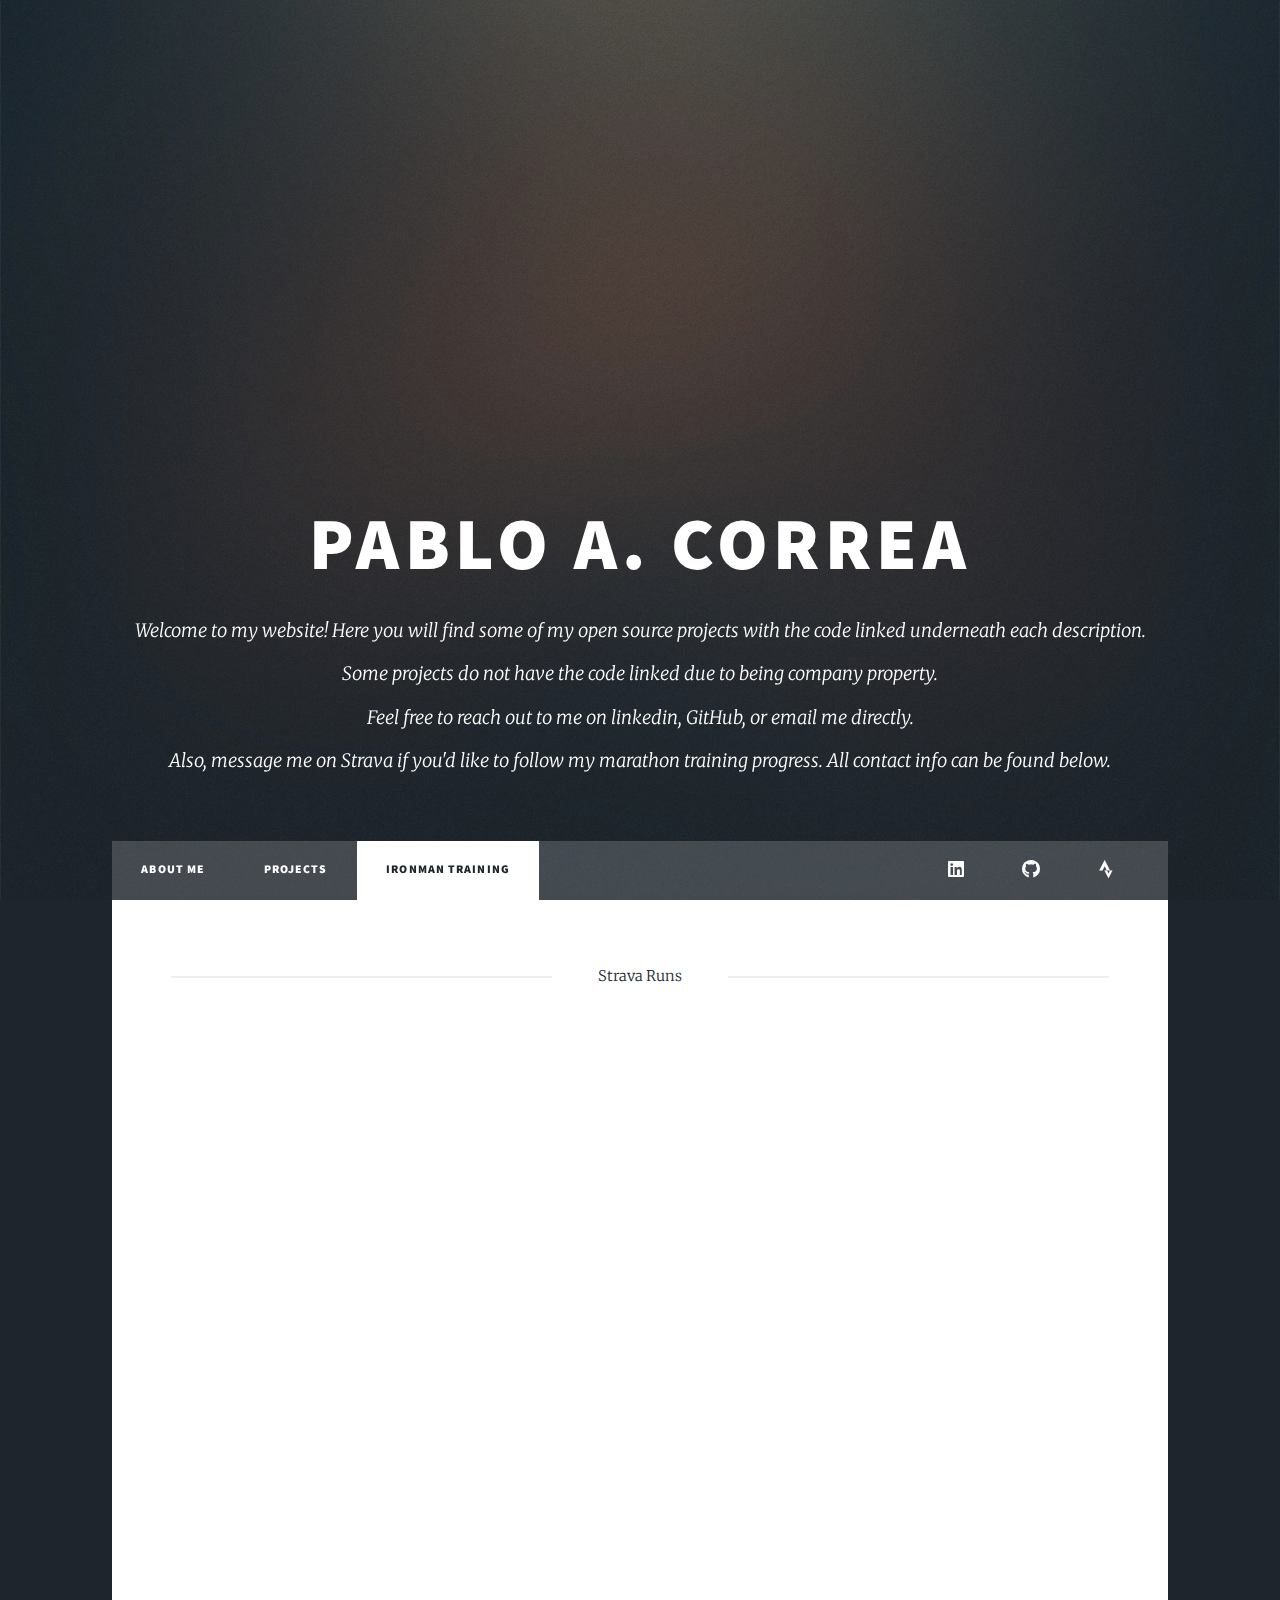
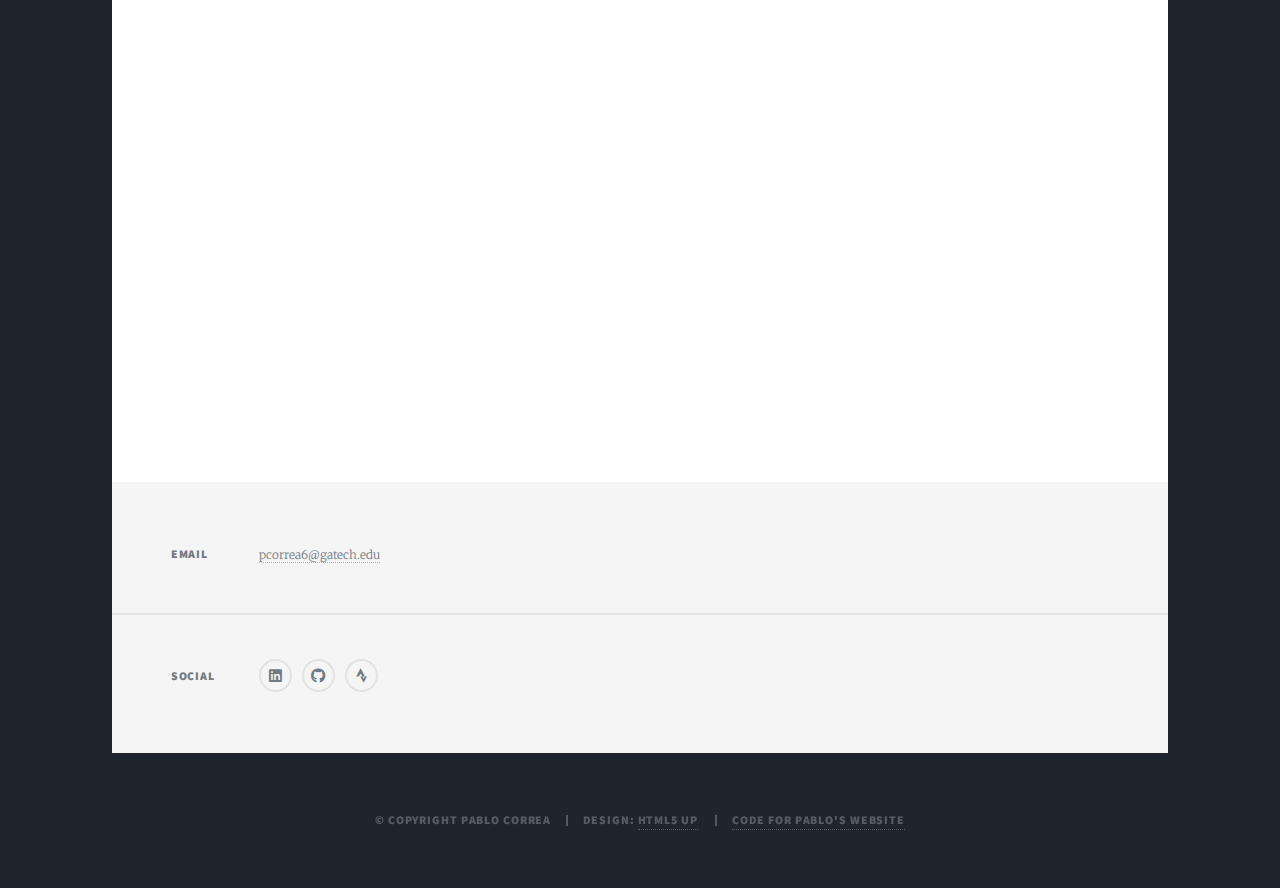
==== commit 7f4f2dd2: "update headers and links" ====
--- a/IronmanTraining.html
+++ b/IronmanTraining.html
@@ -42,7 +42,7 @@
 						<ul class="links">
 							<li><a href="index.html">About Me</a></li>
 							<li><a data-toggle="tab" href="Projects.html">Projects</a></li>
-							<li class="active"><a data-toggle="tab" href="MarathonTraining.html">Marathon Training</a></li>
+							<li class="active"><a data-toggle="tab" href="IronmanTraining.html">Ironman Training</a></li>
 						</ul>
 						<ul class="icons">
 							<li><a href="https://www.linkedin.com/in/pablo-correa-67b4601b6/" class="icon brands fa-linkedin"><span class="label">LinkedIn</span></a></li>
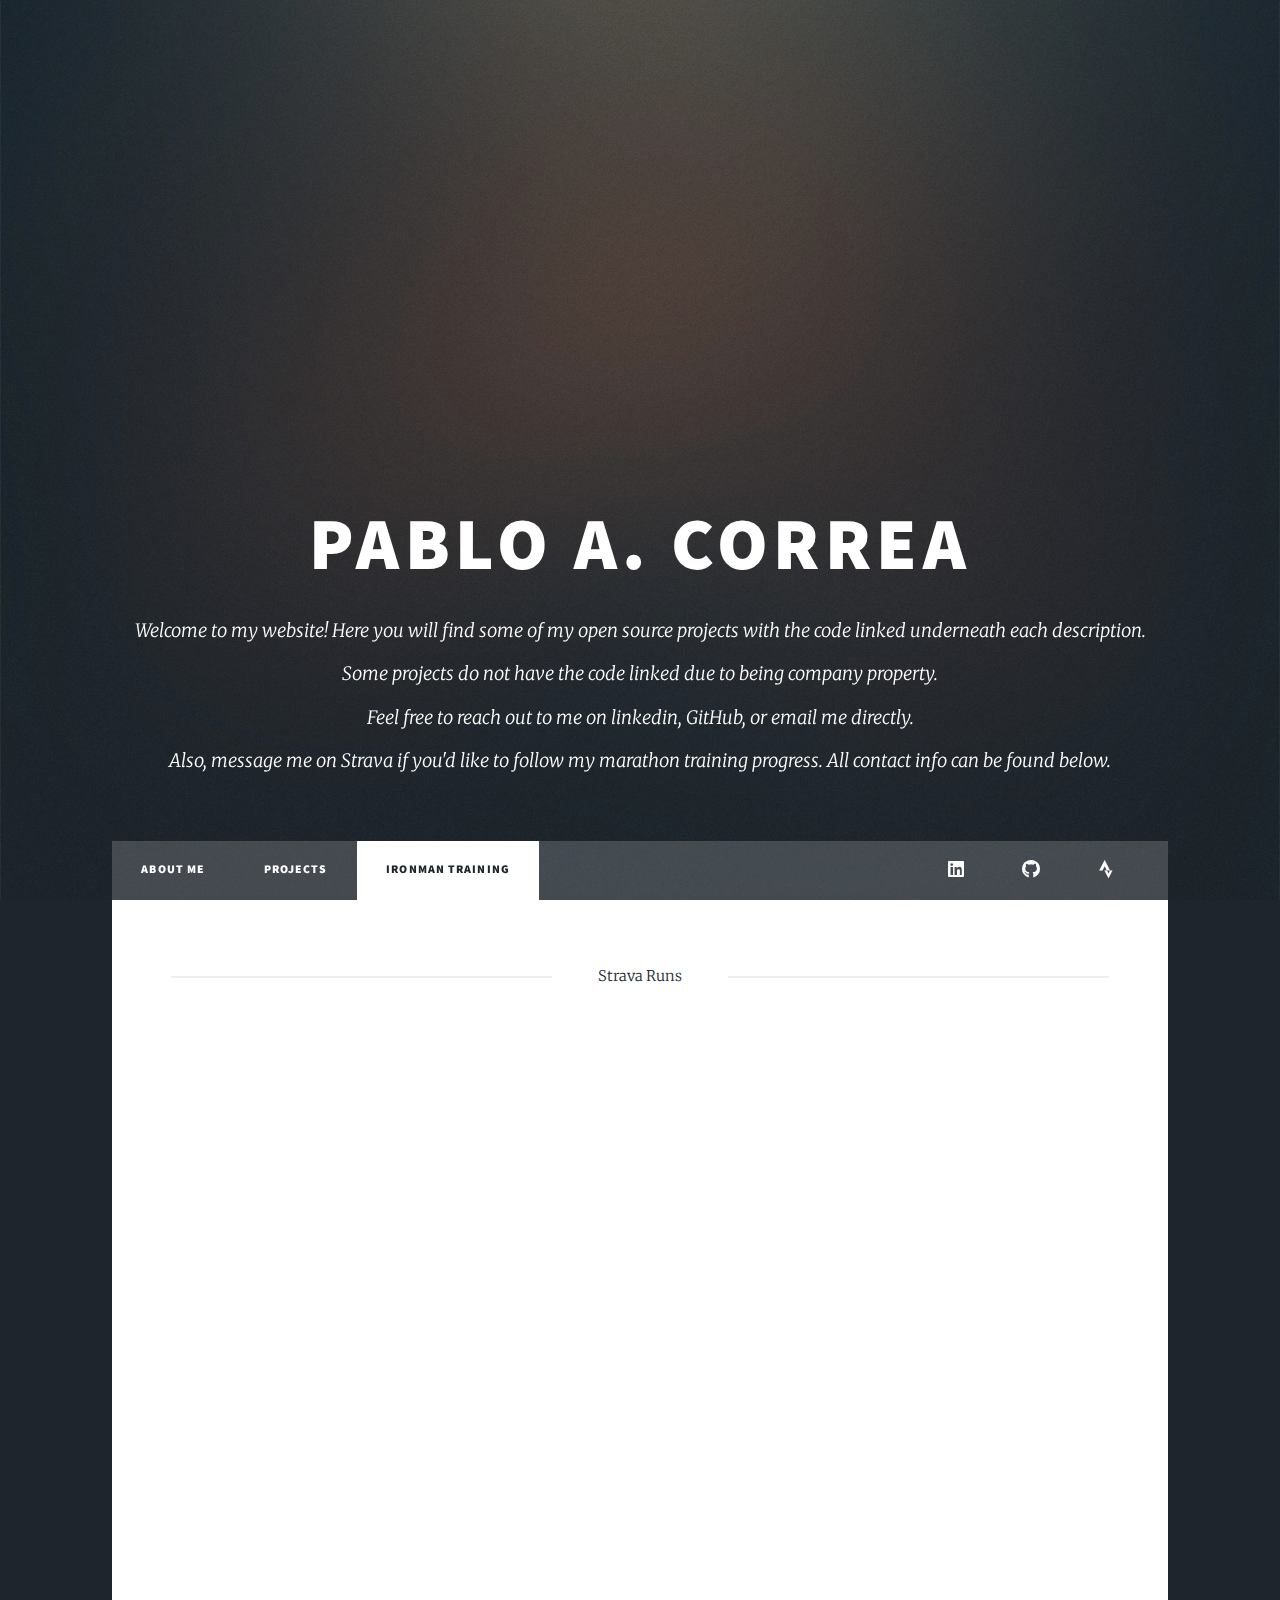
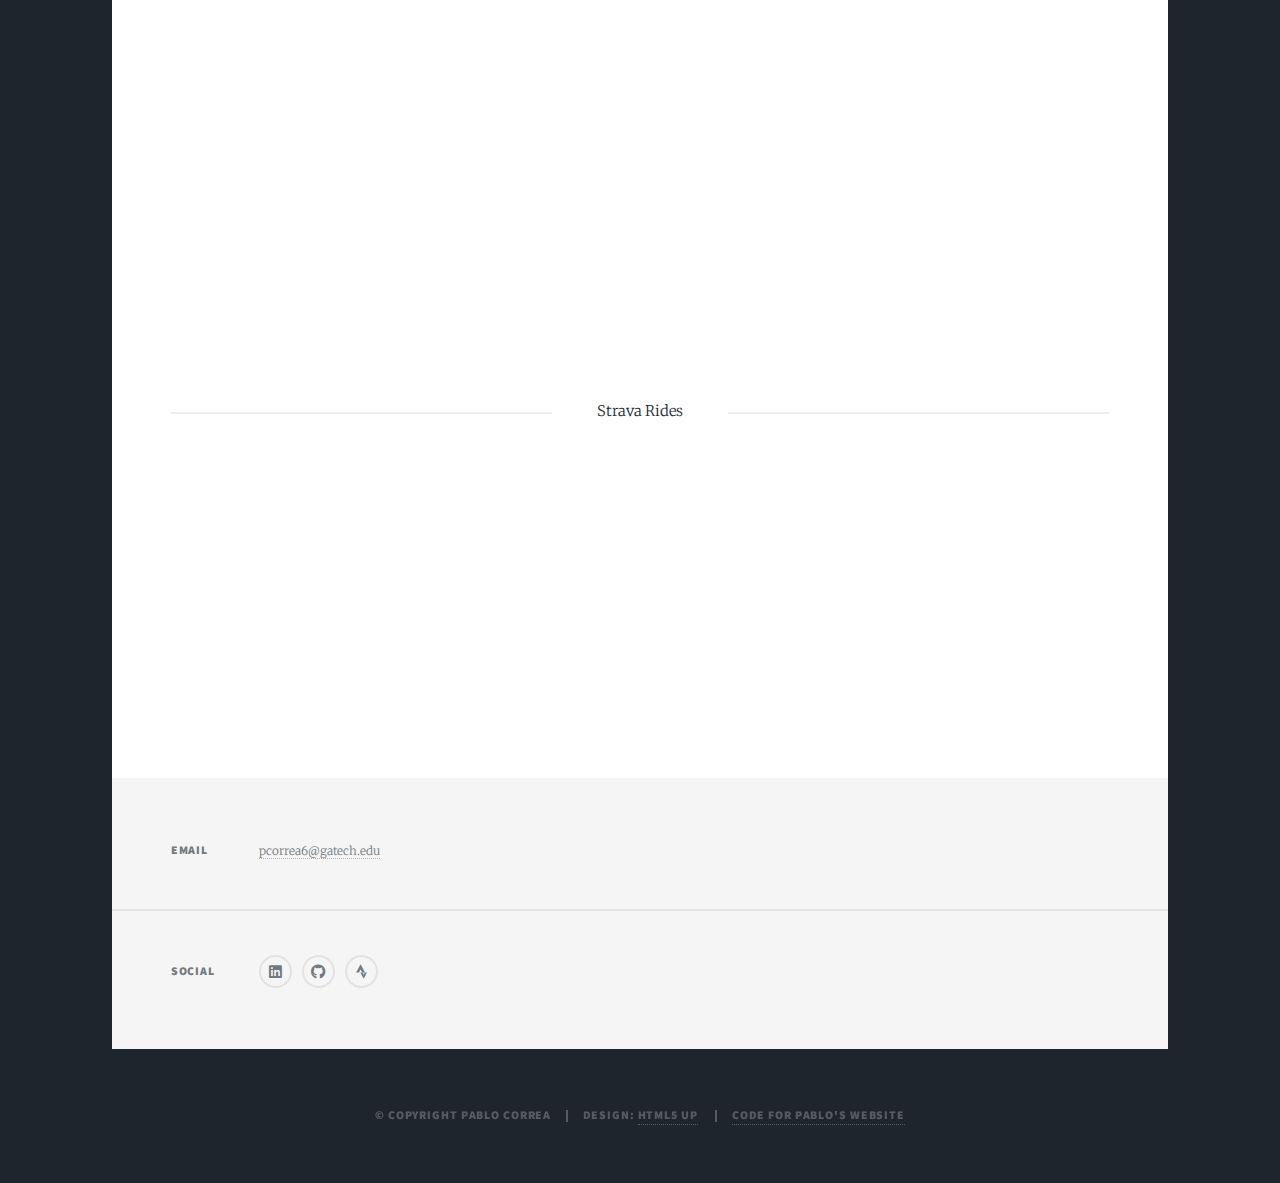
==== commit 1689f844: "Merge branch 'main' of https://github.com/PCorrea1/pablocorreajr.com" ====
--- a/IronmanTraining.html
+++ b/IronmanTraining.html
@@ -59,8 +59,14 @@
 						<header class="major">
 							<span class="date">Strava Runs</span>
 						<center><iframe height='900' width='900' frameborder='0' allowtransparency='false' scrolling='yes' src='https://www.strava.com/athletes/105768818/latest-rides/b774c5245bbce4b1e2f7b7bdac6650e784898b8f'></iframe>
-						</center>
 					</header>
+							<header class="major">
+							<span class="date">Strava Rides</span>
+							<center><iframe height='160' width='300' frameborder='0' allowtransparency='true' scrolling='no' src='https://www.strava.com/athletes/105768818/activity-summary/b774c5245bbce4b1e2f7b7bdac6650e784898b8f'></iframe>
+							</center>
+						</header>
+							
+							
 				</div>	
 
 					
@@ -111,4 +117,4 @@
   gtag('config', 'G-DCK3E078H2');
 </script>
 	</body>
-</html>+</html>
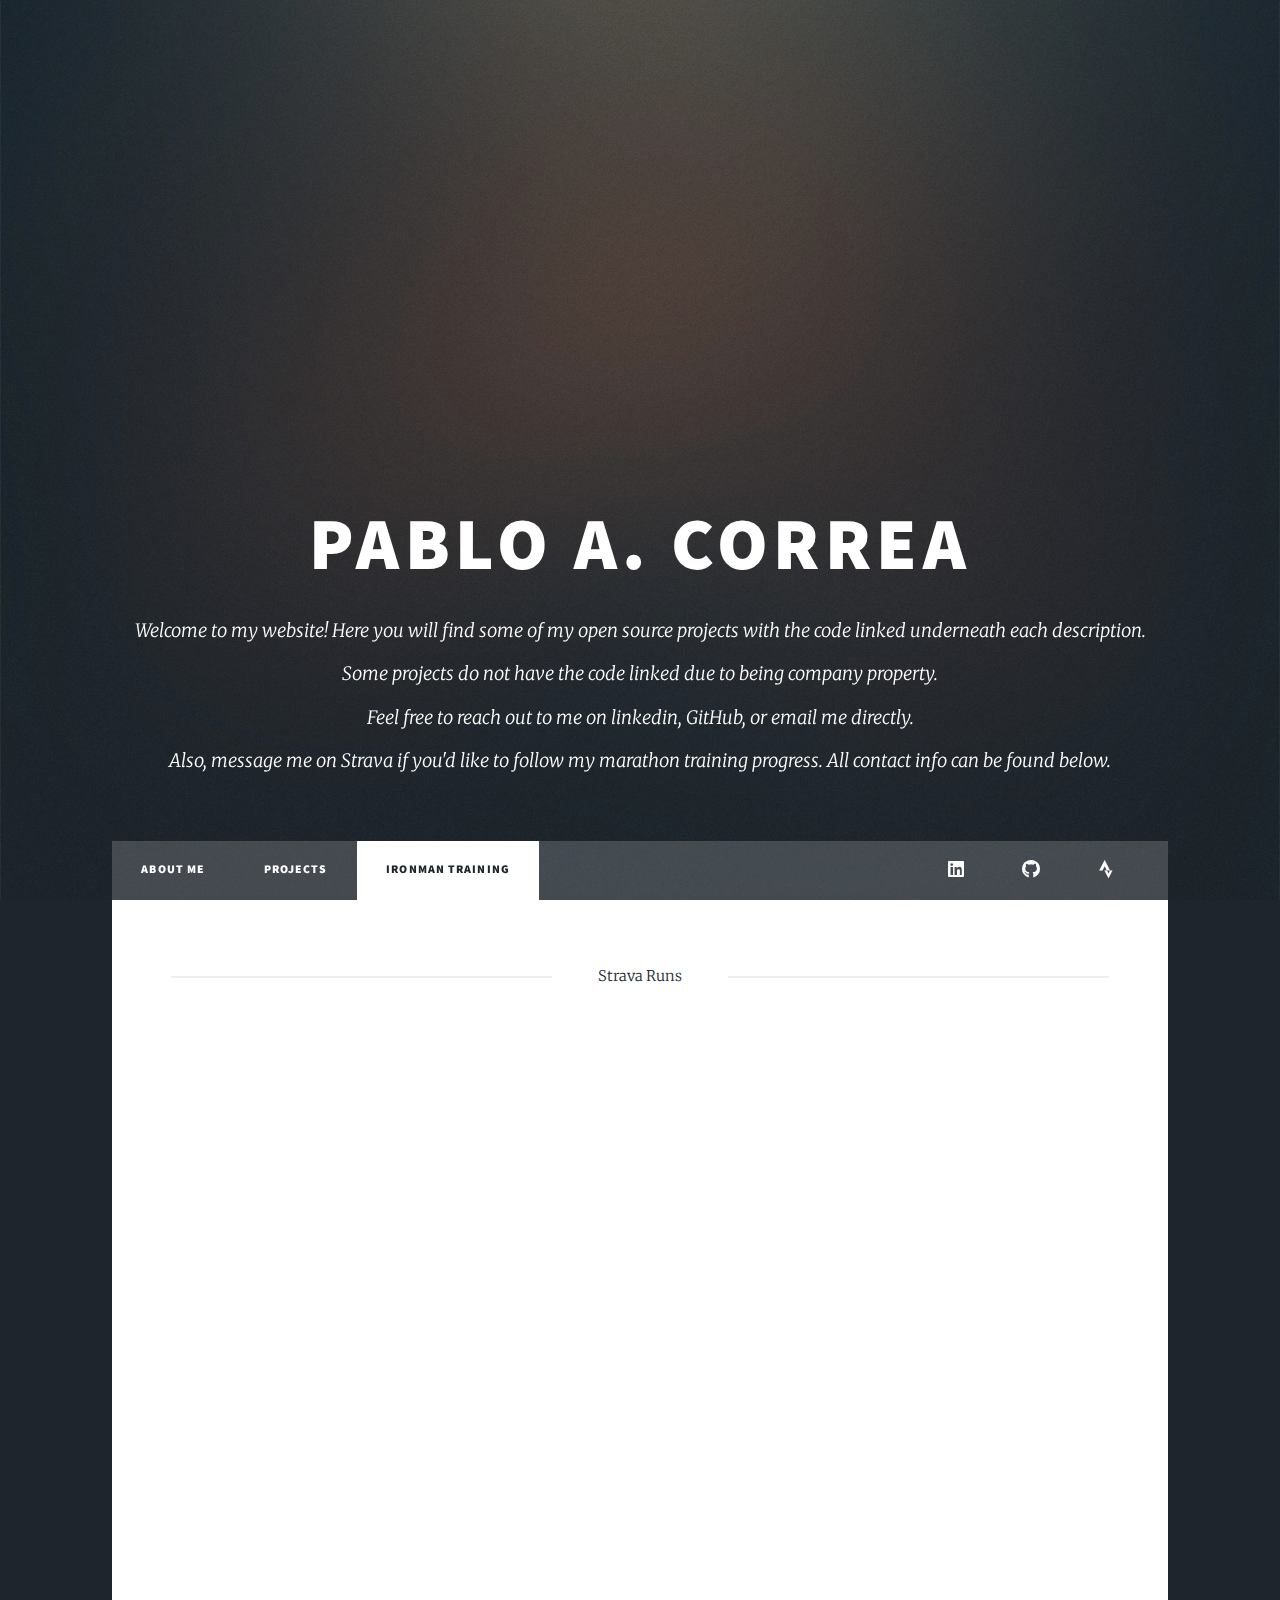
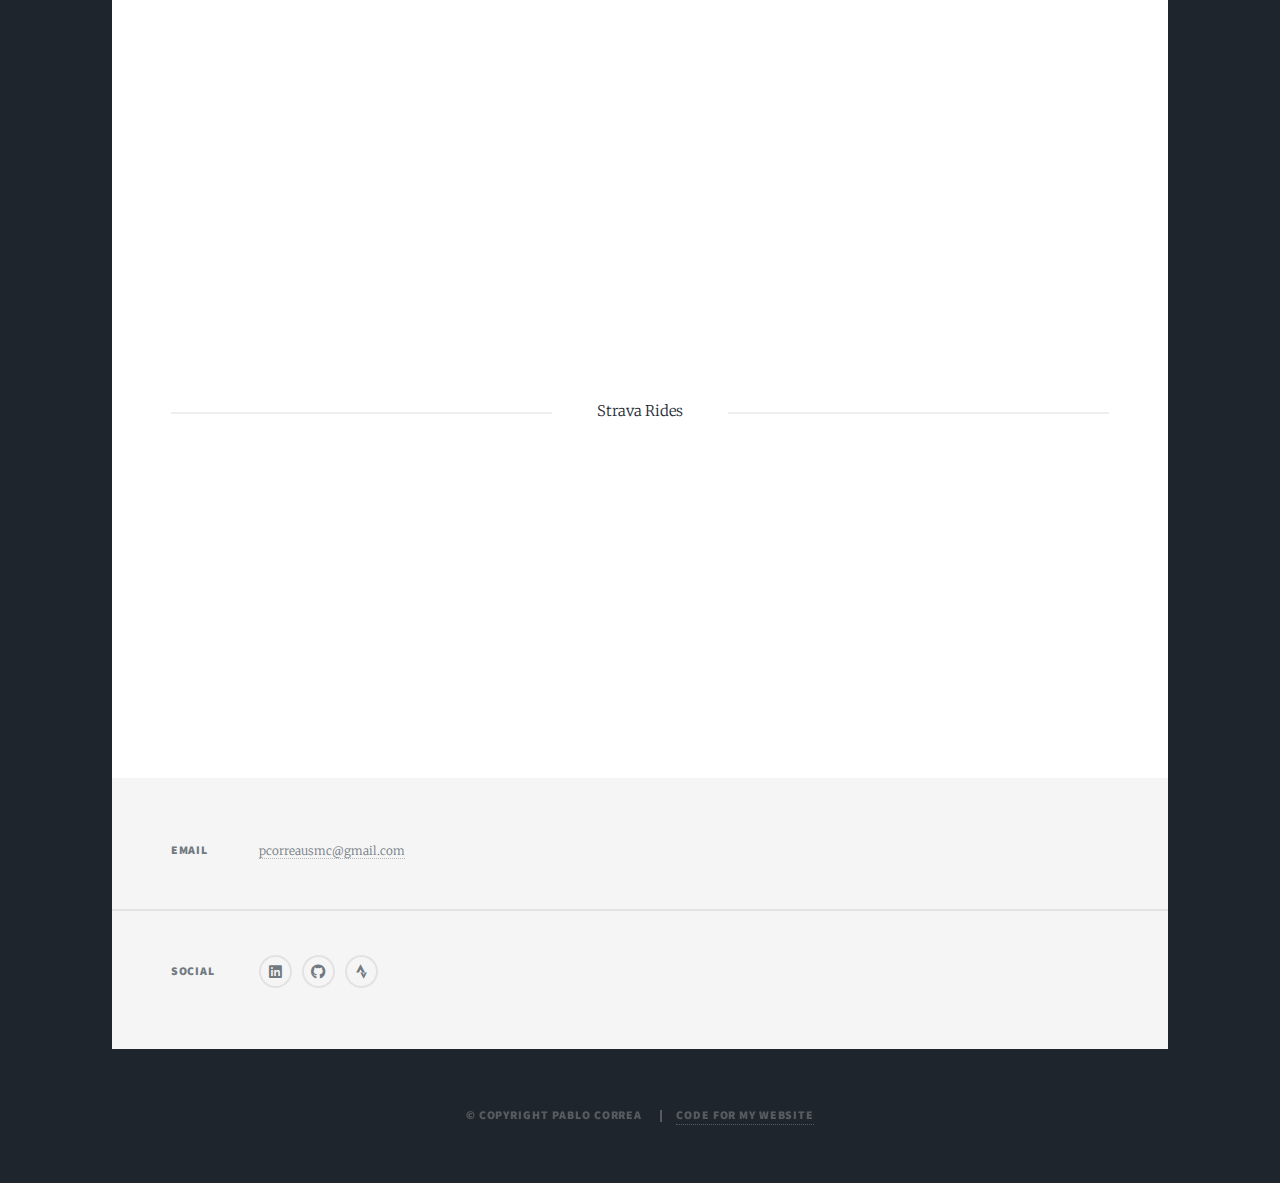
==== commit bd3d9e03: "remove footer stuff and update email" ====
--- a/IronmanTraining.html
+++ b/IronmanTraining.html
@@ -76,7 +76,7 @@
 						<section class="split contact">
 							<section>
 								<h3>Email</h3>
-								<p><a href="#">pcorrea6@gatech.edu</a></p>
+								<p><a href="#">pcorreausmc@gmail.com</a></p>
 							</section>
 							<section>
 								<h3>Social</h3>
@@ -92,8 +92,8 @@
 
 				<!-- Copyright -->
 					<div id="copyright">
-						<ul><li>&copy; Copyright Pablo Correa</li><li>Design: <a href="https://html5up.net">HTML5 UP</a></li>
-							<li><a href="https://github.com/PCorrea1/pablocorreajr.com">Code for Pablo's Website</a></li>
+						<ul><li>&copy; Copyright Pablo Correa</li>
+							<li><a href="https://github.com/PCorrea1/pablocorreajr.com">Code for my website</a></li>
 						</ul>
 					</div>
 
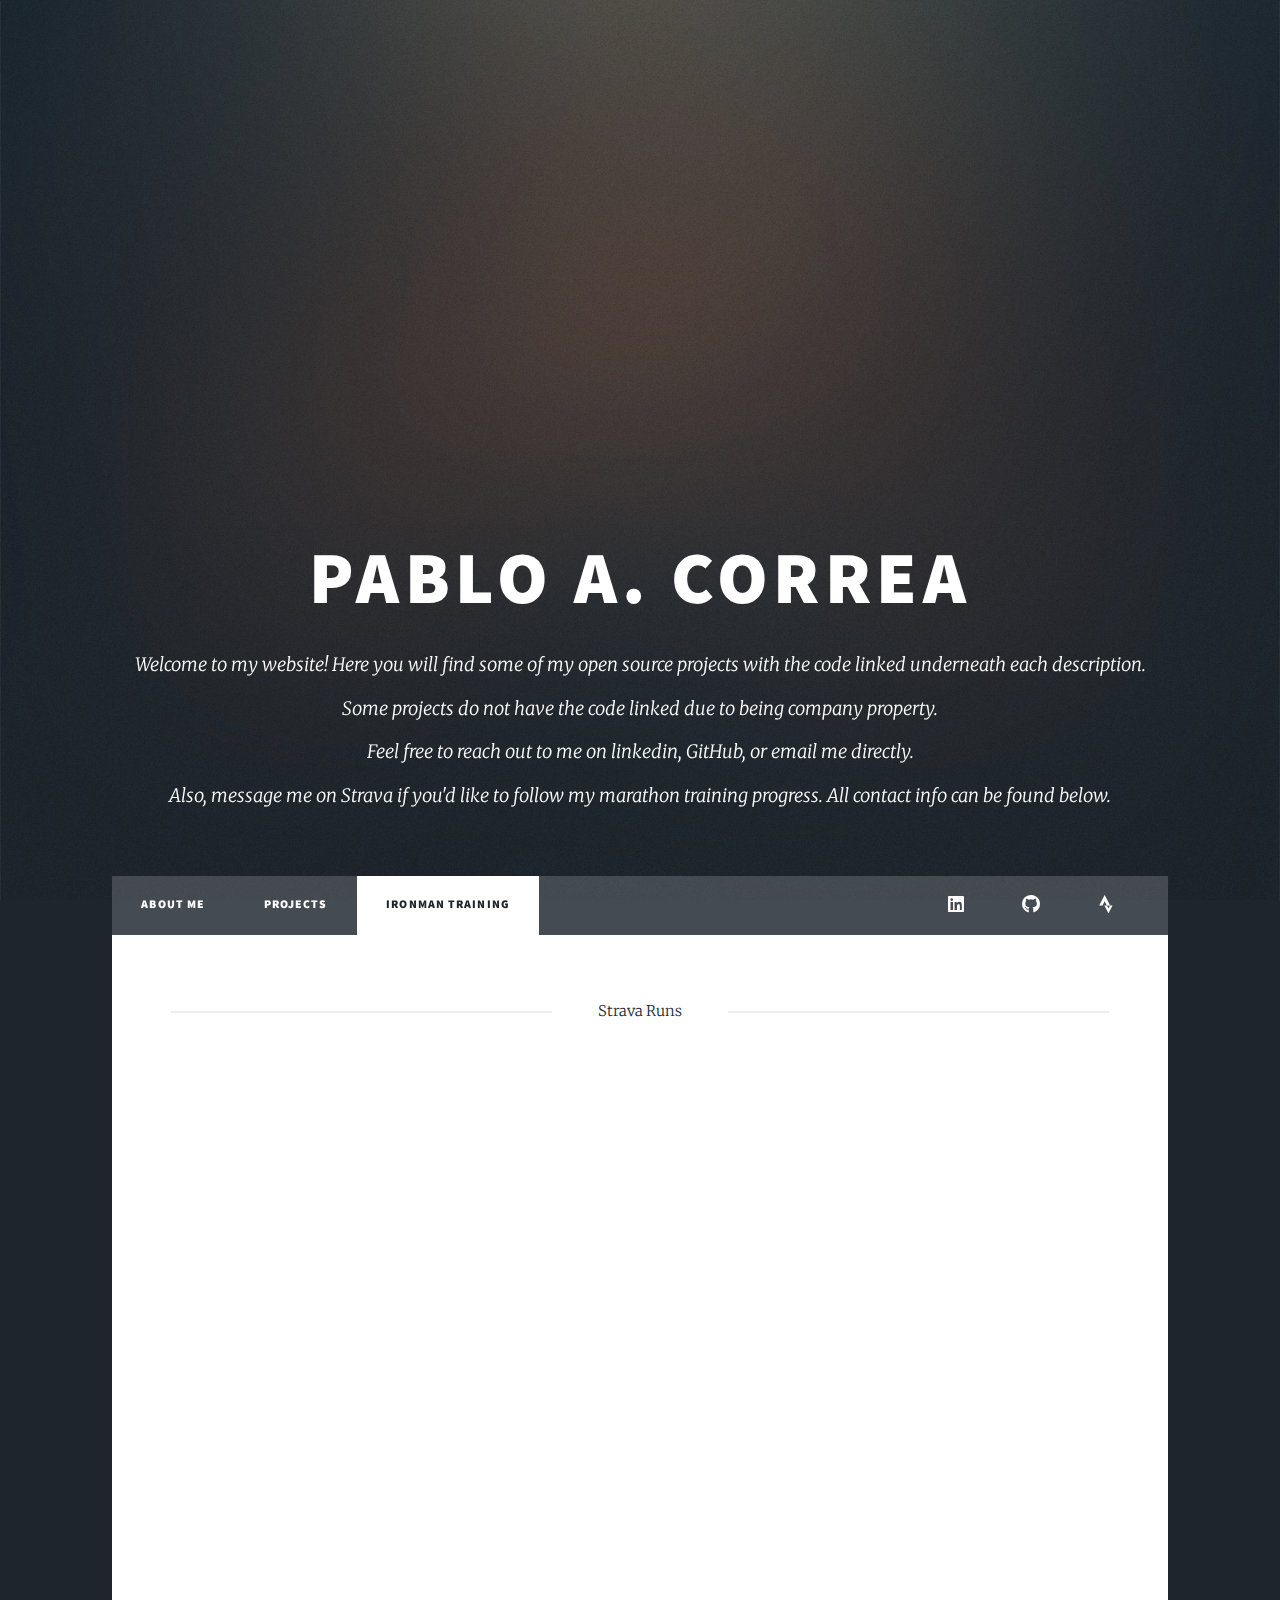
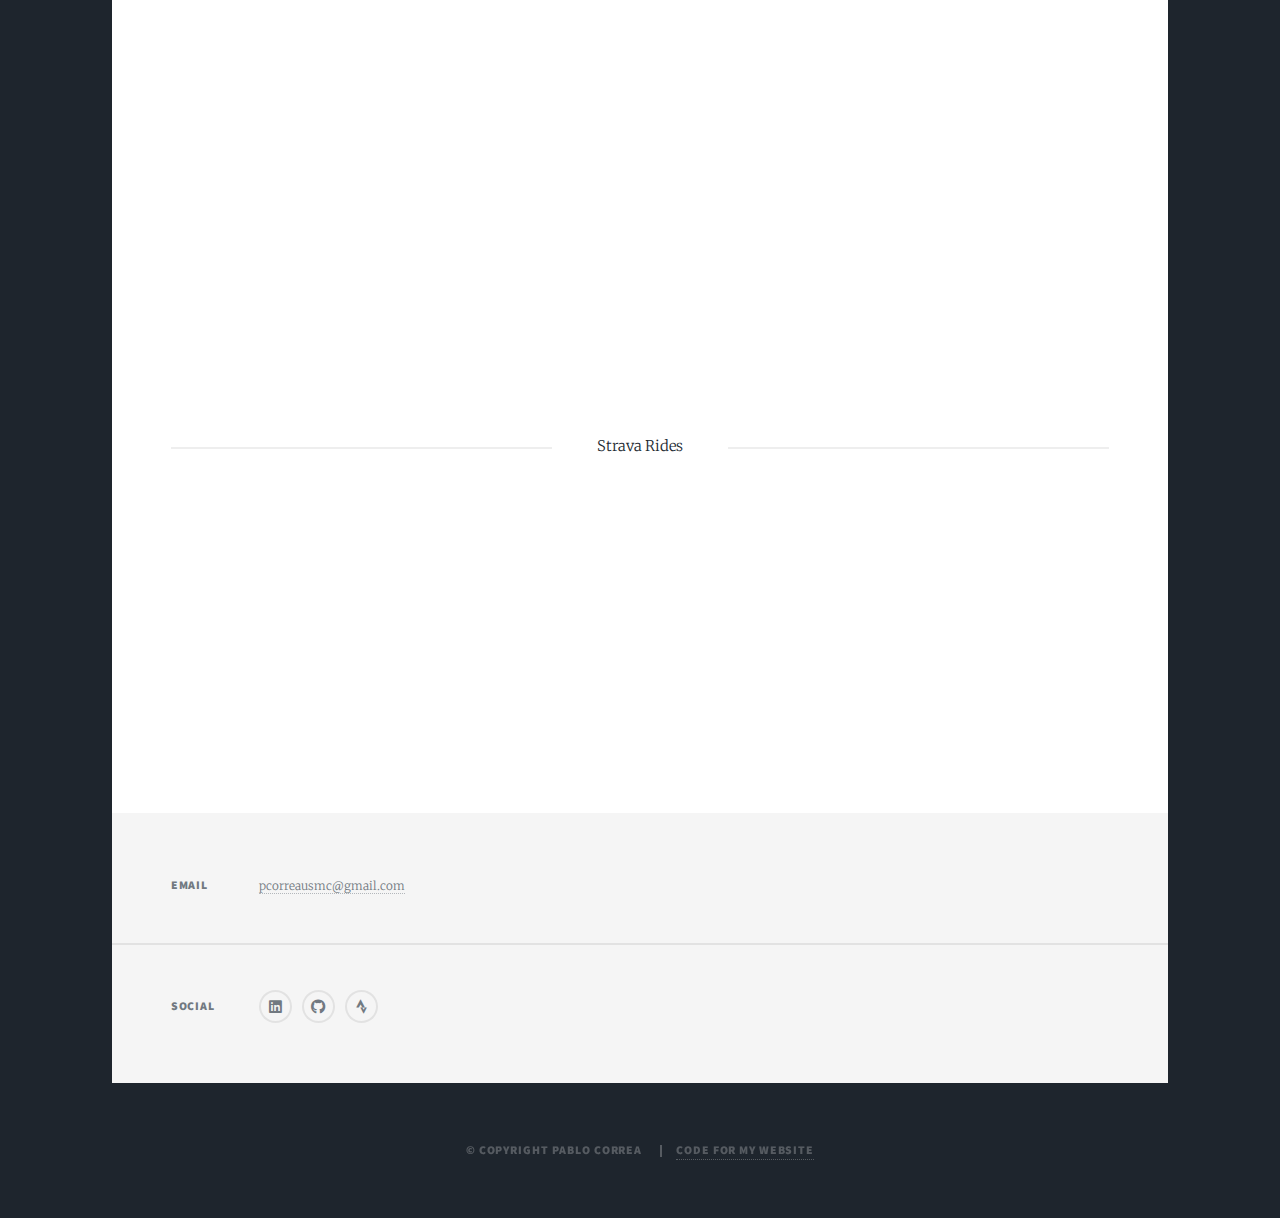
==== commit 61771158: "update bio and about me" ====
--- a/IronmanTraining.html
+++ b/IronmanTraining.html
@@ -1,5 +1,5 @@
 <!DOCTYPE HTML>
-<!--
+
 	Massively by HTML5 UP
 	html5up.net | @ajlkn
 	Free for personal and commercial use under the CCA 3.0 license (html5up.net/license)
